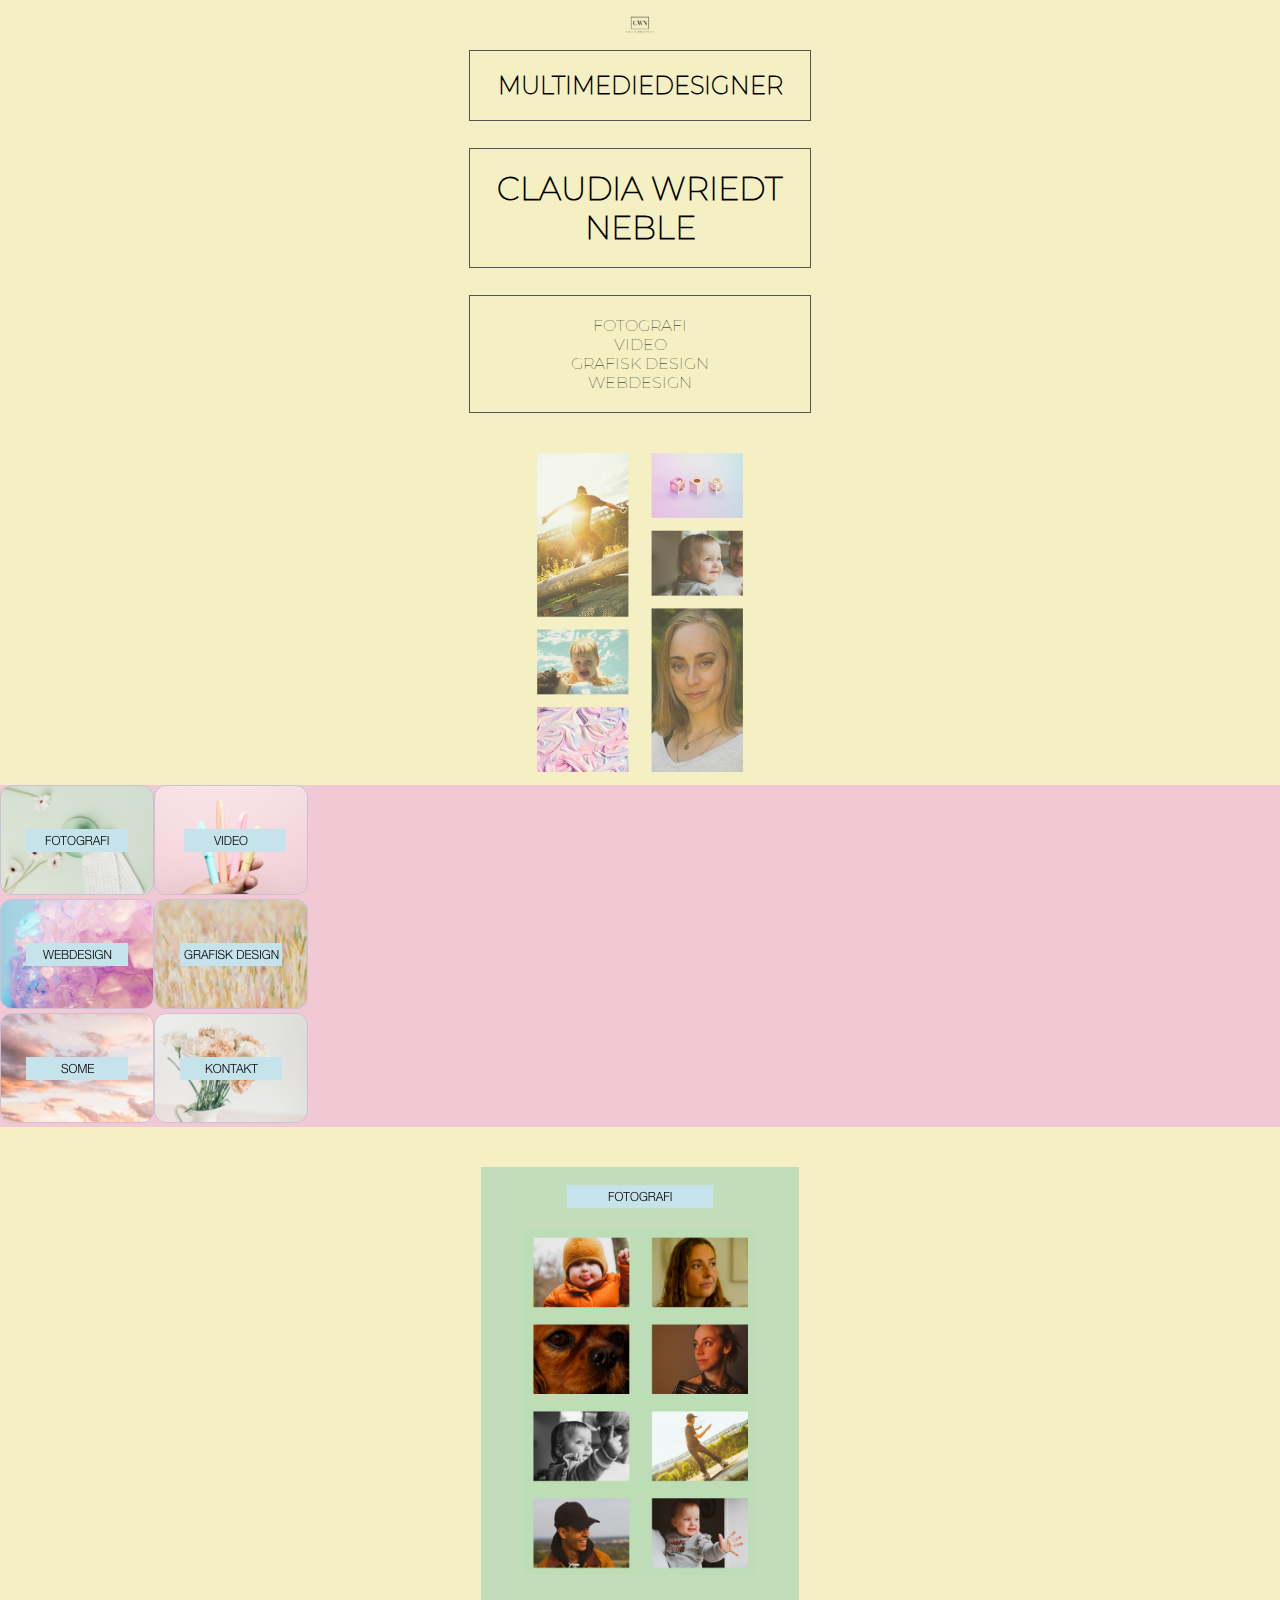
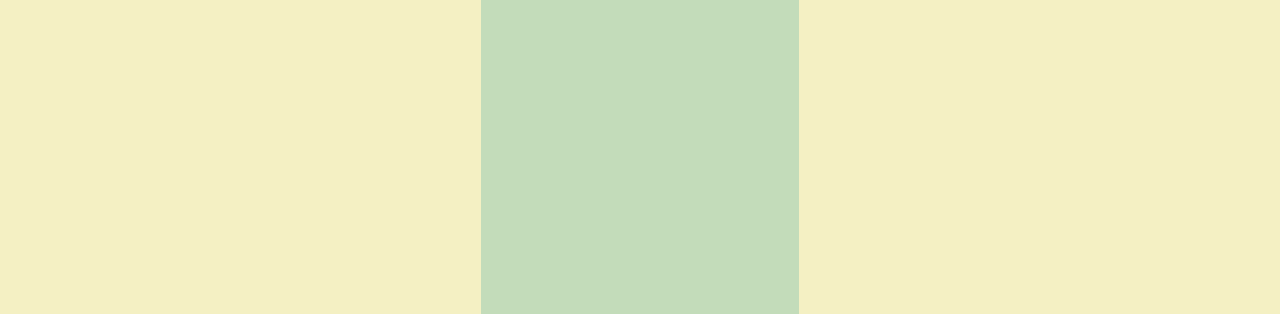
==== index.html @ 8e53f8ad "1. dag: Kode" ====
<!DOCTYPE html>
<html lang="dk">
<head>
    <meta charset="UTF-8">
    <meta http-equiv="X-UA-Compatible" content="IE=edge">
    <meta name="viewport" content="width=device-width, initial-scale=1.0">
    <title>CLAUDIA WRIEDT NEBLE</title>
    <link rel="stylesheet" href="style.css">
</head>
<body>
<nav class="navbar">
    <img class="logo" src="img/Logo.jpg" alt="logo">
</nav>

<section class="introbox">
    <h2>Multimediedesigner</h1>
</section>

<section class="introbox">
    <h1>Claudia Wriedt Neble</h1>
</section>

<section class="introbox">
    <p>Fotografi <br> 
    Video <br>
    Grafisk design <br> 
    Webdesign <br>
    </p>
</section>

<img src="img/frontpagepic.jpg" alt="frontcover" id="frontcover">

<section class="kategoribox">

    <div id="fotografi">
        <img src="img/Group 34.png" alt="fotografi">
    </div>

    <div id="video"> 
        <img src="img/Group 33.png" alt="video">
    </div>

    <div id="webdesign">
        <img src="img/Group 35.png" alt="webdesign">
    </div>

    <div id="grafiskdesign">
        <img src="img/Group 36.png" alt="grafiskdesign">
    </div>

    <div id="some">
        <img src="img/Group 38.png" alt="some">
    </div>

    <div id="kontakt">
        <img src="img/Group 37.png" alt="kontakt">
    </div>

</section>


<section class="fotografisection">
    <img class="fotografioverskrift" src="img/Group 40.png" alt="fotografioverskrift"> 
    <img class="fotograficollage" src="img/fotograficollage.png" alt="fotograficollage">
</section>

</body>
</html>
---- style.css ----
*{ 
    margin: 0;
    padding: 0;
}

@font-face {
    font-family: texttype;
    src: url(./font/Montserrat/Montserrat-Thin.ttf)
}

body {
    background-color: #F4F0C3;
}

/* Herunder styles logo i navbar */
.logo {
    width: 150px;
    display: block;
    margin: auto;
    }

/* Herunder styles alle overskrifter med borders på landing page */
.introbox
 {
    background-color: #F4F0C3;
    padding: 20px;
    border: solid;
    border-width: 1px;
    border-color: #545454;
    margin: auto;
    max-width: 300px;
    margin-bottom: 27px;
    
}

/* Herunder styles alle section på landing page */
h2, h1, .introbox p {
    text-align: center;
    font-family: texttype;
    text-transform: uppercase;
}

/* Herunder laves frontcover til en box og styles */
#frontcover {
    width: 230px;
    height: 345px;
    margin: auto;
    display: block;
}

/* Styling af lyserød section med kategorier */
.kategoribox {
    background-color: #F0C9D4;
}

#fotografi, .video {
    display: flex;
    float: left;
}

#webdesign, .grafiskdesign {
    display: flex;
    float: left;
}

#some, .kontakt {
    display: flex;
    float: left;
}

.fotografisection {
    background-color: #C3DCBA;
    width: 318px;
    height: 729px;
    display: block;
    margin: auto;
    margin-top: 40px;
    padding-top: 17.9px;
}

.fotografioverskrift {
    display: block;
    margin: auto;
    margin-bottom: 21px;
}
.fotograficollage {
    width: 230px;
    height: 345px;
    margin: auto;
    display: block;
}











@media (min-width: 600px) {

    /* Herunder styles logo i navbar */
    .logo {
    width: 50px;
    display: block;
    margin: auto;
    }

    .multimediedesigner {
    max-width: 680px;
    }



}
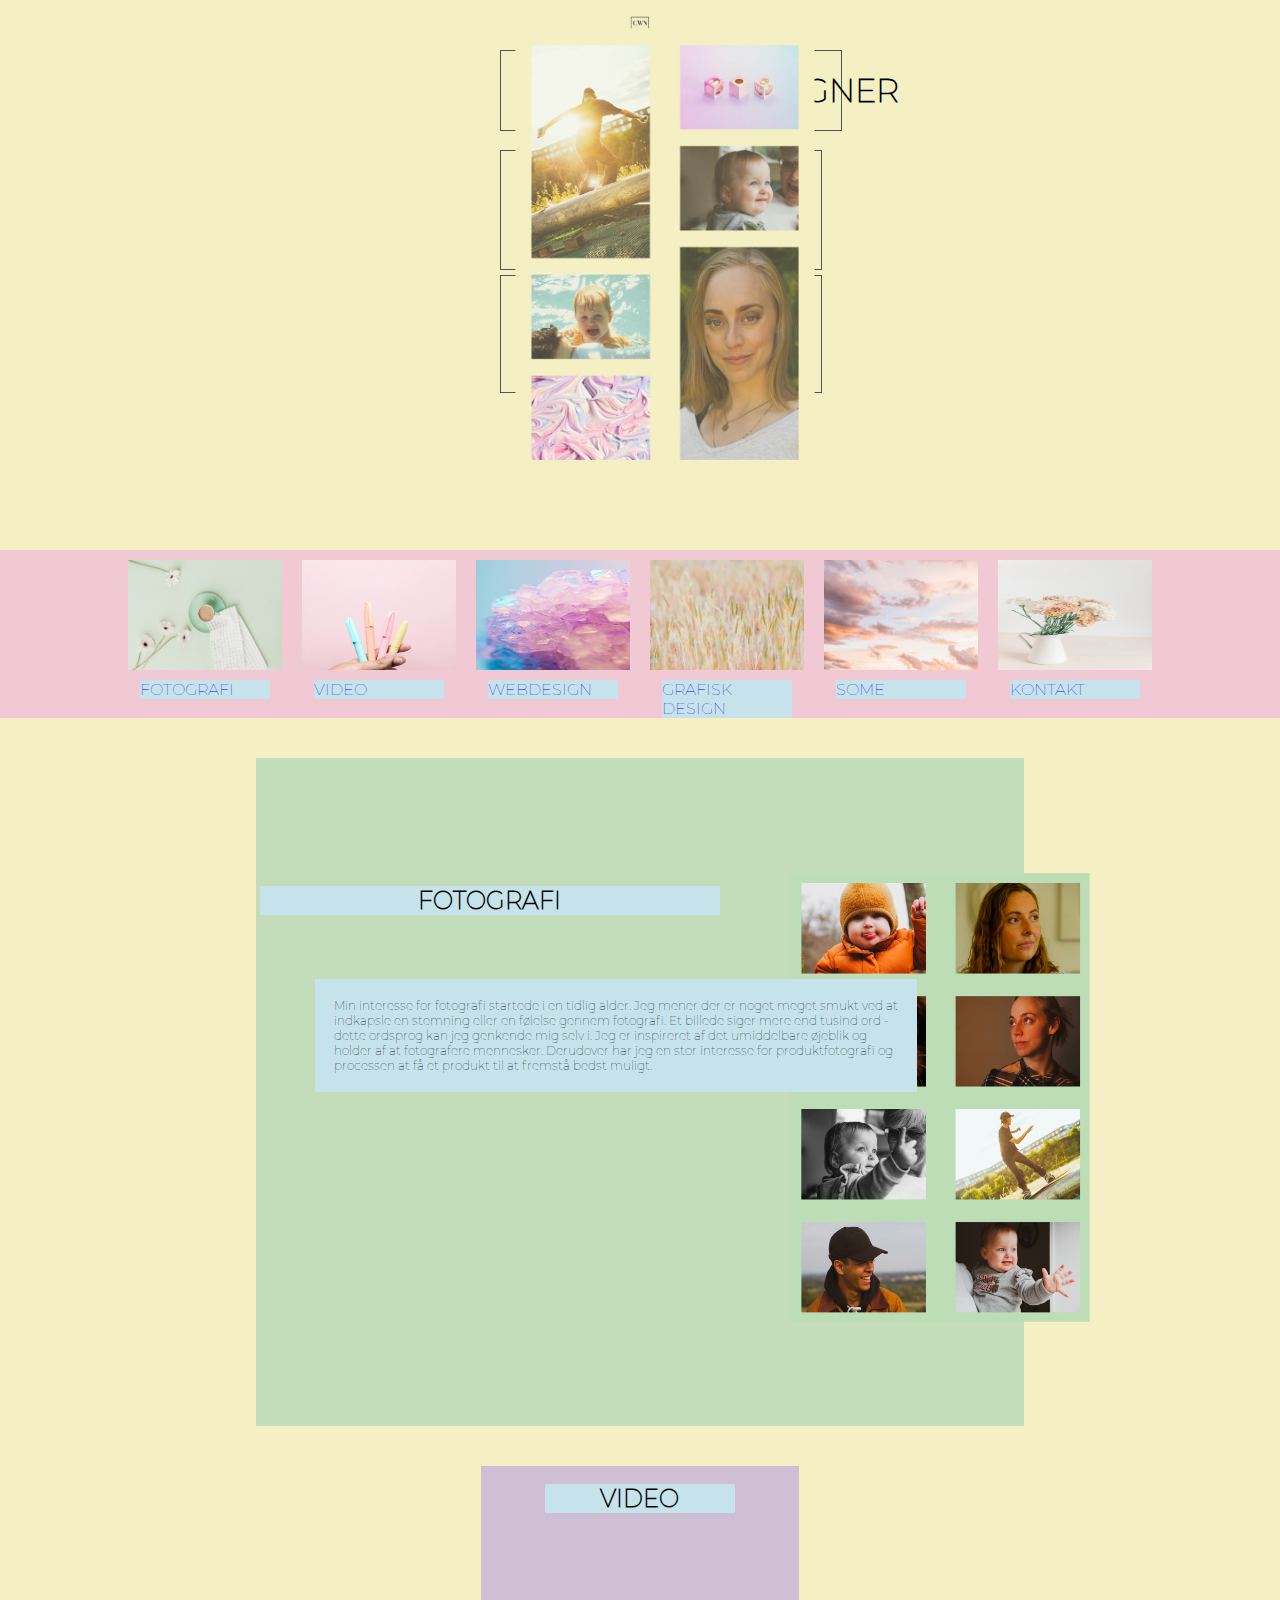
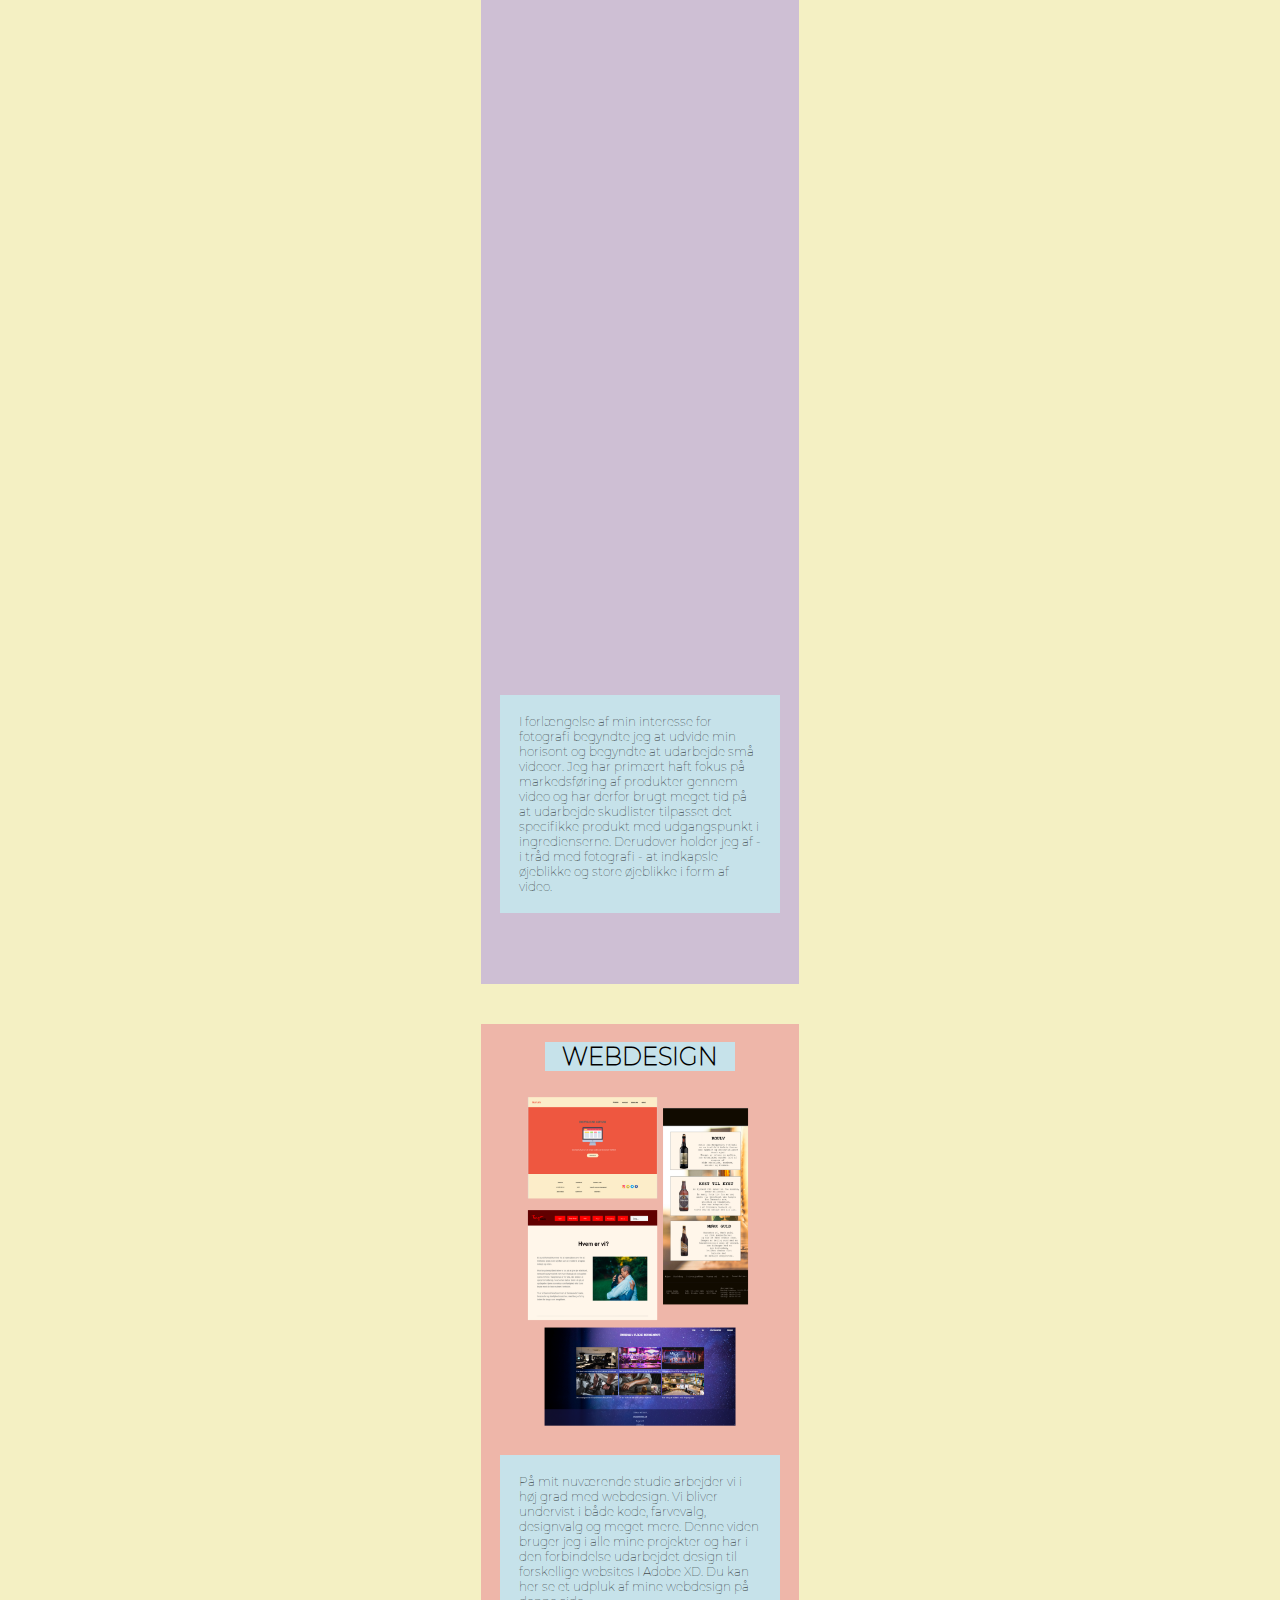
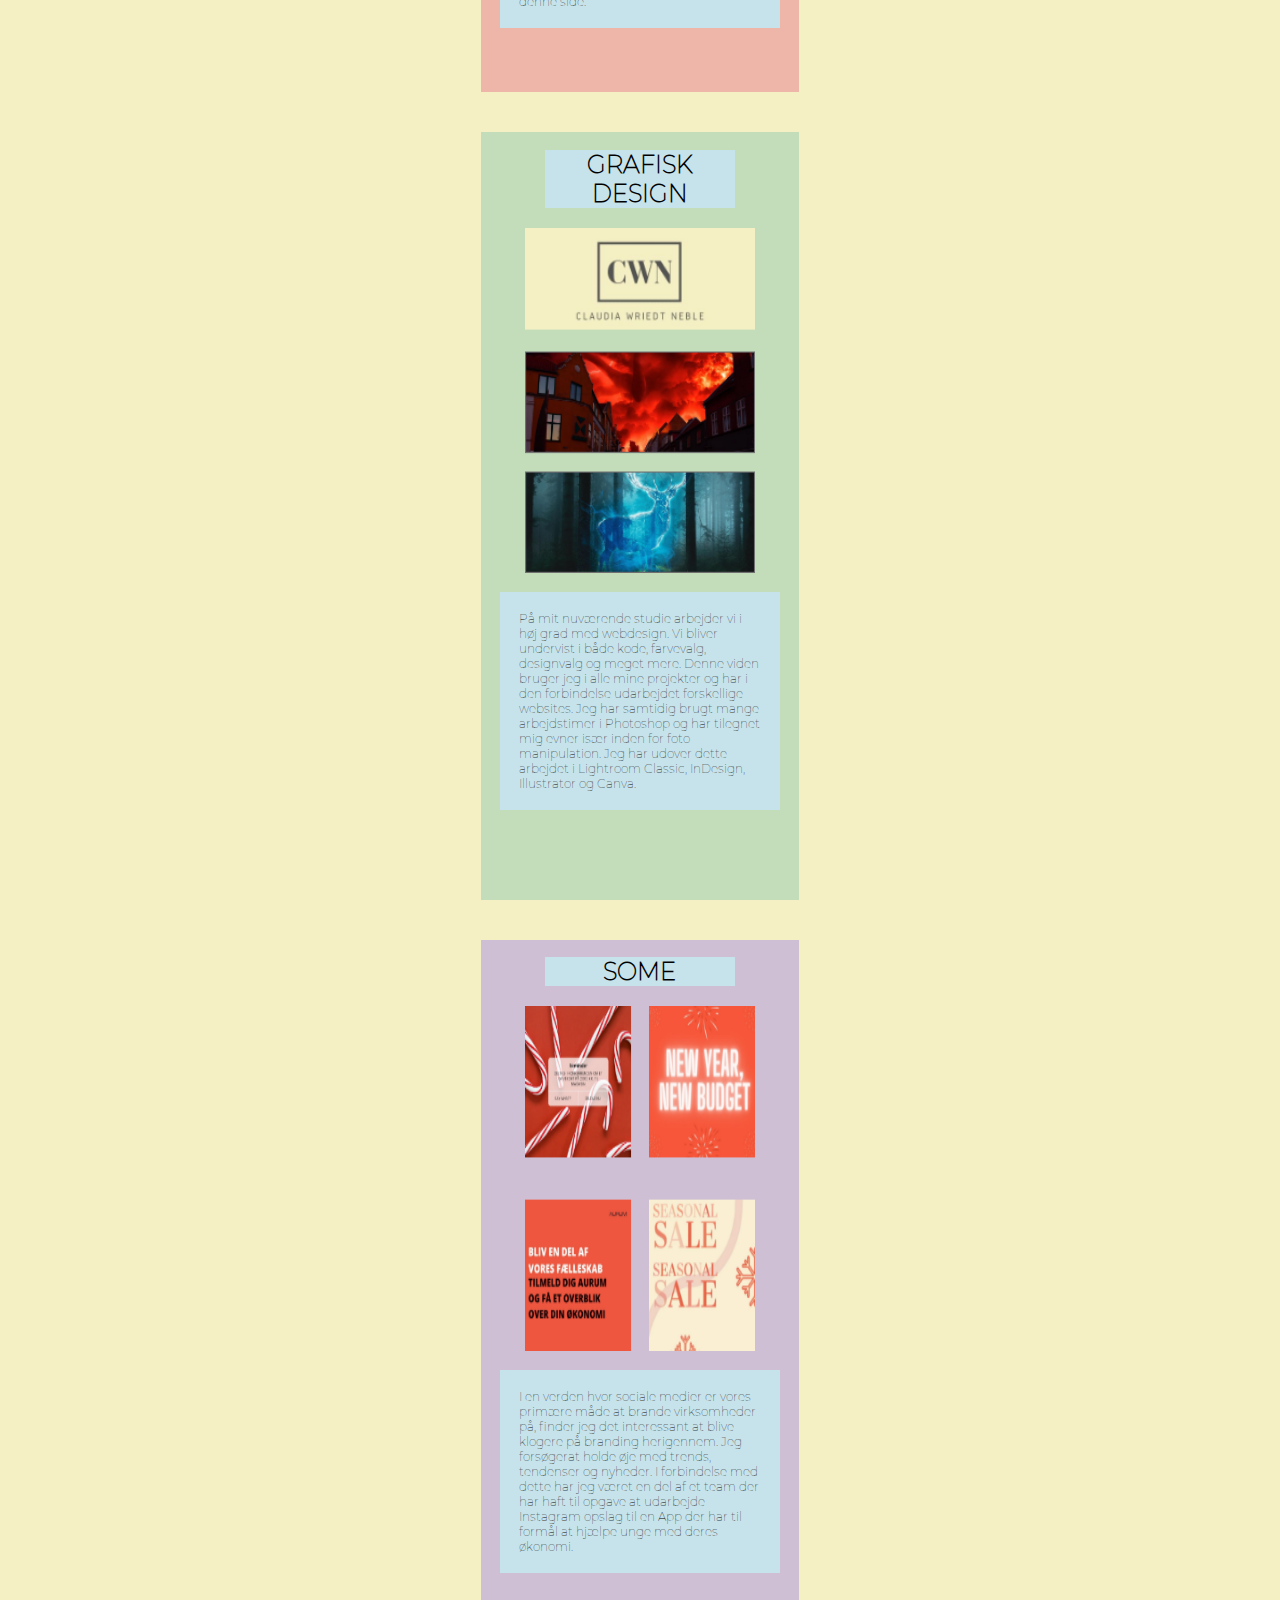
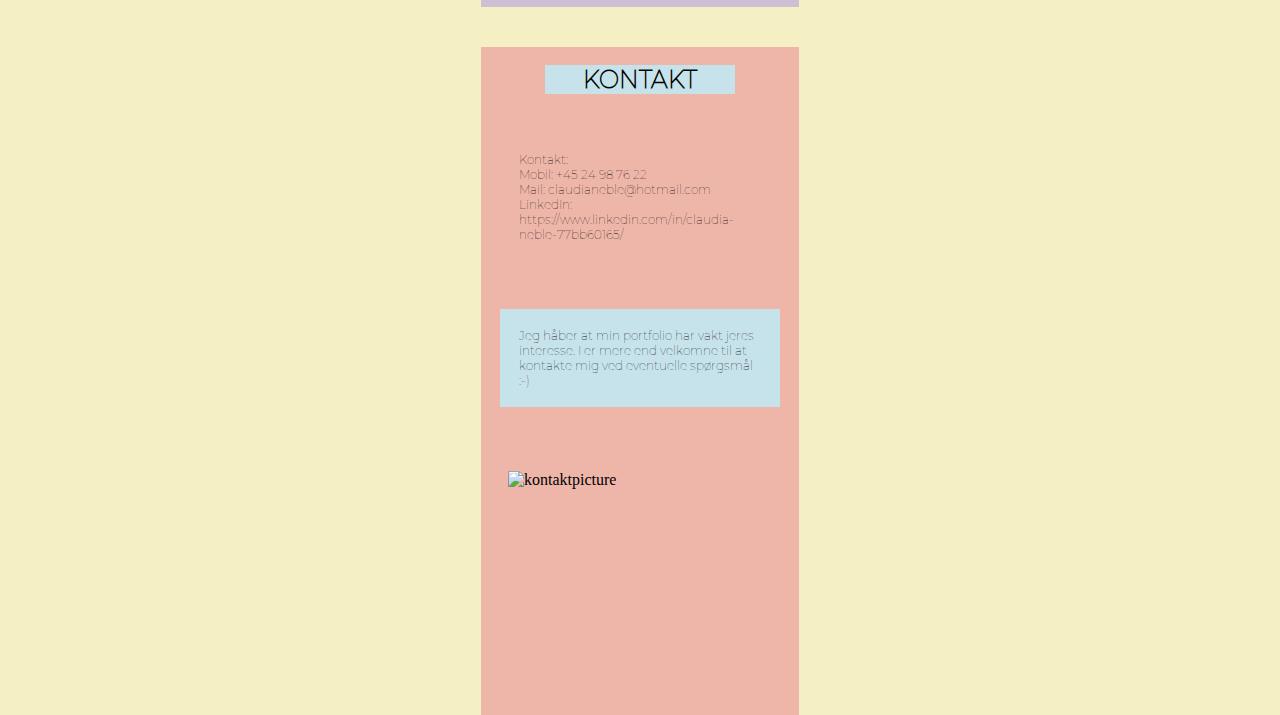
==== commit 6cbf3f82: "2. dags kode" ====
--- a/index.html
+++ b/index.html
@@ -1,5 +1,6 @@
 <!DOCTYPE html>
 <html lang="dk">
+
 <head>
     <meta charset="UTF-8">
     <meta http-equiv="X-UA-Compatible" content="IE=edge">
@@ -7,62 +8,243 @@
     <title>CLAUDIA WRIEDT NEBLE</title>
     <link rel="stylesheet" href="style.css">
 </head>
+
 <body>
-<nav class="navbar">
-    <img class="logo" src="img/Logo.jpg" alt="logo">
-</nav>
-
-<section class="introbox">
-    <h2>Multimediedesigner</h1>
-</section>
-
-<section class="introbox">
-    <h1>Claudia Wriedt Neble</h1>
-</section>
-
-<section class="introbox">
-    <p>Fotografi <br> 
-    Video <br>
-    Grafisk design <br> 
-    Webdesign <br>
-    </p>
-</section>
-
-<img src="img/frontpagepic.jpg" alt="frontcover" id="frontcover">
-
-<section class="kategoribox">
-
-    <div id="fotografi">
-        <img src="img/Group 34.png" alt="fotografi">
-    </div>
-
-    <div id="video"> 
-        <img src="img/Group 33.png" alt="video">
-    </div>
-
-    <div id="webdesign">
-        <img src="img/Group 35.png" alt="webdesign">
-    </div>
-
-    <div id="grafiskdesign">
-        <img src="img/Group 36.png" alt="grafiskdesign">
-    </div>
-
-    <div id="some">
-        <img src="img/Group 38.png" alt="some">
-    </div>
-
-    <div id="kontakt">
-        <img src="img/Group 37.png" alt="kontakt">
-    </div>
-
-</section>
-
-
-<section class="fotografisection">
-    <img class="fotografioverskrift" src="img/Group 40.png" alt="fotografioverskrift"> 
-    <img class="fotograficollage" src="img/fotograficollage.png" alt="fotograficollage">
-</section>
+    <!--Styling af navbar (logo)-->
+    <nav class="navbar">
+        <img class="logo" src="img/Logo.jpg" alt="logo">
+    </nav>
+
+    <!--Første box - mulitimediedesigner-->
+    <section class="introbox box1">
+        <h1>Multimediedesigner</h1>
+    </section>
+
+    <!--Anden box - Navn-->
+    <section class="introbox box2">
+        <h1>Claudia Wriedt Neble</h1>
+    </section>
+
+    <!--Tredje box - kategorier-->
+    <section class="introbox box3">
+        <p>Fotografi <br>
+            Video <br>
+            Grafisk design <br>
+            Webdesign <br>
+        </p>
+    </section>
+
+    <!--Fotocollage på forsiden-->
+    <img class="first-collage" src="img/frontpagepic.jpg" alt="frontcover" id="frontcover">
+
+    <!--Lyserød section med kategoribokse-->
+    <section class="kategoribox">
+
+        <div id="content">
+            <img src="img/fotografi.jpg" alt="fotografi">
+            <a href="#to-foto" class="content-btn">FOTOGRAFI</a>
+        </div>
+
+        <div id="content">
+            <img src="img/video.jpg" alt="video">
+            <a href="#to-video" class="content-btn">VIDEO</a>
+        </div>
+
+        <div id="content">
+            <img src="img/webdesign.jpg" alt="webdesign">
+            <a href="#to-webdesign" class="content-btn">WEBDESIGN</a>
+        </div>
+
+        <div id="content">
+            <img src="img/grafiskdesign.jpg" alt="grafiskdesign">
+            <a href="#to-grafiskdesign" class="content-btn">GRAFISK DESIGN</a>
+        </div>
+
+        <div id="content">
+            <img src="img/some.jpg" alt="some">
+            <a href="#to-some" class="content-btn">SOME</a>
+        </div>
+
+        <div id="content">
+            <img src="img/kontakt.jpg" alt="kontakt">
+            <a href="#to-kontakt" class="content-btn">KONTAKT</a>
+        </div>
+
+    </section>
+
+    <!--Grøn section med fotografi-->
+    <section id="to-foto" class="fotografisection">
+        <div class="general-heading-container green-heading">
+            <h2 class="general-heading">
+                FOTOGRAFI
+            </h2>
+        </div>
+        <img class="fotograficollage" src="img/fotograficollage.png" alt="fotograficollage">
+
+        <div class="fotografisection-text">
+            <p class="fotoparagraph">Min interesse for fotografi startede i en tidlig
+                alder. Jeg mener der er noget meget smukt
+                ved at indkapsle en stemning eller en følelse
+                gennem fotografi. Et billede siger mere end
+                tusind ord - dette ordsprog kan jeg genkende
+                mig selv i.
+
+                Jeg er inspireret af det umiddelbare øjeblik
+                og holder af at fotografere mennesker.
+
+                Derudover har jeg en stor interesse for
+                produktfotografi og processen at få et
+                produkt til at fremstå bedst muligt.
+            </p>
+        </div>
+    </section>
+
+    <!--Lilla section med video-->
+    <section id="to-video" class="videosection">
+        <div class="general-heading-container">
+            <h2 class="general-heading">
+                VIDEO
+            </h2>
+        </div>
+        <div>
+            <!--Embed af youtube videoer: https://www.youtube.com/watch?v=9YffrCViTVk-->
+            <iframe class="vinhuset" width="560" height="315" src="https://www.youtube.com/embed/cunAEdBx_Ks"
+                title="YouTube video player" frameborder="0"
+                allow="accelerometer; autoplay; clipboard-write; encrypted-media; gyroscope; picture-in-picture"
+                allowfullscreen></iframe>
+            <iframe class="howtoschool" width="560" height="315" src="https://www.youtube.com/embed/4p9ottowT7A"
+                title="YouTube video player" frameborder="0"
+                allow="accelerometer; autoplay; clipboard-write; encrypted-media; gyroscope; picture-in-picture"
+                allowfullscreen></iframe>
+            <iframe class="havafiestaorange" width="560" height="315" src="https://www.youtube.com/embed/e3C7PQCyjhk"
+                title="YouTube video player" frameborder="0"
+                allow="accelerometer; autoplay; clipboard-write; encrypted-media; gyroscope; picture-in-picture"
+                allowfullscreen></iframe>
+            <iframe class="baileys" width="560" height="315" src="https://www.youtube.com/embed/32x6FPpch_U"
+                title="YouTube video player" frameborder="0"
+                allow="accelerometer; autoplay; clipboard-write; encrypted-media; gyroscope; picture-in-picture"
+                allowfullscreen></iframe>
+        </div>
+
+        <div>
+            <p class="videoparagraph">
+                I forlængelse af min interesse for fotografi
+                begyndte jeg at udvide min horisont og
+                begyndte at udarbejde små videoer.
+
+                Jeg har primært haft fokus på markedsføring
+                af produkter gennem video og har derfor
+                brugt meget tid på at udarbejde skudlister
+                tilpasset det specifikke produkt med
+                udgangspunkt i ingredienserne.
+
+                Derudover holder jeg af - i tråd med fotografi
+                - at indkapsle øjeblikke og store øjeblikke i
+                form af video.
+            </p>
+        </div>
+    </section>
+
+    <!--Lyserød section med webdesign-->
+    <section id="to-webdesign" class="webdesignsection">
+        <div class="general-heading-container">
+            <h2 class="general-heading">
+                WEBDESIGN
+            </h2>
+        </div>
+        <img class="webdesignpic" src="img/webdesignportfolio.png" alt="webdesign">
+
+        <div>
+            <p class="webdesignparagraph">
+                På mit nuværende studie arbejder vi i
+                høj grad med webdesign. Vi bliver
+                undervist i både kode, farvevalg,
+                designvalg og meget mere. Denne viden
+                bruger jeg i alle mine projekter og har i den
+                forbindelse udarbejdet design til forskellige
+                websites I Adobe XD.
+                Du kan her se et udpluk af mine webdesign
+                på denne side.
+            </p>
+        </div>
+    </section>
+
+    <!--Grøn sektion med grafisk design-->
+    <section id="to-grafiskdesign" class="grafiskdesignsection">
+        <div class="general-heading-container">
+            <h2 class="general-heading">
+                GRAFISK DESIGN
+            </h2>
+        </div>        
+        <img class="grafiskdesigncollage" src="img/grafiskdesigncollage.png" alt="grafiskdesigncollage">
+
+        <div>
+            <p class="grafiskdesignparagraph">På mit nuværende studie arbejder vi i
+                høj grad med webdesign. Vi bliver
+                undervist i både kode, farvevalg,
+                designvalg og meget mere. Denne viden
+                bruger jeg i alle mine projekter og har i den
+                forbindelse udarbejdet forskellige websites.
+
+                Jeg har samtidig brugt mange arbejdstimer i
+                Photoshop og har tilegnet mig evner især inden
+                for foto manipulation. Jeg har udover dette
+                arbejdet i Lightroom Classic, InDesign, Illustrator
+                og Canva.
+            </p>
+        </div>
+    </section>
+
+    <!--Lilla sektion med SOME-->
+    <section id="to-some" class="somesection">
+        <div class="general-heading-container">
+            <h2 class="general-heading">
+                SOME
+            </h2>
+        </div>
+        <img class="someindhold" src="img/SOMEpic.png" alt="someindhold">
+        <div>
+            <p class="someparagraph">I en verden hvor sociale medier er vores
+                primære måde at brande virksomheder på,
+                finder jeg det interessant at blive klogere
+                på branding herigennem. Jeg forsøgerat holde øje med
+                trends, tendenser og nyheder.
+
+                I forbindelse med dette har jeg været en del af
+                et team der har haft til opgave at udarbejde
+                Instagram opslag til en App der har til formål
+                at hjælpe unge med deres økonomi.
+            </p>
+        </div>
+    </section>
+
+    <section id="to-kontakt" class="kontaktsection">
+        <div class="general-heading-container">
+            <h2 class="general-heading">
+                KONTAKT
+            </h2>
+        </div>
+        <div>
+            <p class="kontaktparagraph">
+                Kontakt: <br>
+                Mobil: +45 24 98 76 22 <br>
+                Mail: claudianeble@hotmail.com <br>
+                LinkedIn: https://www.linkedin.com/in/claudia-neble-77bb60165/
+            </p>
+        </div>
+
+        <div>
+            <p class="kontakttextparagraph">
+                Jeg håber at min portfolio har vakt jeres
+                interesse.
+
+                I er mere end velkomne til at kontakte
+                mig ved eventuelle spørgsmål :-)
+            </p>
+        </div>
+        <img class="kontaktpicture" src="img/KONTAKTPICTURE.jpg" alt="kontaktpicture">
+    </section>
 
 </body>
+
 </html>--- a/style.css
+++ b/style.css
@@ -1,6 +1,7 @@
 *{ 
     margin: 0;
     padding: 0;
+    text-decoration: none;
 }
 
 @font-face {
@@ -33,7 +34,20 @@
     
 }
 
-/* Herunder styles alle section på landing page */
+/*Overskrift ligger i container, så overskrift tilpasser sig*/
+.general-heading-container {
+    display: flex;
+    justify-content: center;
+}
+
+/*Styling af alle katogori overskrifter m. blå baggrund*/
+.general-heading {
+    background-color: #C6E2EA;
+    width: 60%;
+    margin-bottom: 20px;
+}
+
+/* Herunder styles alle sections på landing page */
 h2, h1, .introbox p {
     text-align: center;
     font-family: texttype;
@@ -51,53 +65,159 @@
 /* Styling af lyserød section med kategorier */
 .kategoribox {
     background-color: #F0C9D4;
-}
-
-#fotografi, .video {
+    width: 100%;
     display: flex;
-    float: left;
-}
-
-#webdesign, .grafiskdesign {
+    flex-wrap: wrap;
+    justify-content: center;
+}
+
+/*Flex wrap på kategorier - sidder ved siden af hinanden*/
+.kategoribox #fotografi {
+    width: 100%;
+    margin: 10px;
+    height: 100%;
     display: flex;
-    float: left;
-}
-
-#some, .kontakt {
+    flex-direction: column;
+    justify-content: center;
+    text-align: center;
+}
+
+/*Link/knap ligger under billeder*/
+#content {
     display: flex;
-    float: left;
-}
-
-.fotografisection {
+    flex-direction: column;
+}
+
+/*Knapper i kategoribox*/
+.content-btn {
+    margin: 0 auto;
+    background-color: #C6E2EA;
+    width: 130px;
+    font-family: texttype;
+}
+
+/*Styling af alle kategori billeder */
+.kategoribox div img {
+    width: 154px;
+    margin: 10px;
+    height: 110px;
+    position: relative;
+}
+
+/* Styling af alle farver og placering på sections */
+.fotografisection, .webdesignsection, .grafiskdesignsection, .somesection,
+ .kontaktsection {
     background-color: #C3DCBA;
     width: 318px;
-    height: 729px;
+    height: 650px;
     display: block;
     margin: auto;
     margin-top: 40px;
     padding-top: 17.9px;
 }
 
-.fotografioverskrift {
-    display: block;
+/*Justering af højde på grafisk design box*/
+.grafiskdesignsection {
+    height: 750px;
+}
+
+/*Seperat styling af videosection, da den skal være længere end de andre */
+.videosection {
+    background-color: #C3DCBA;
+    width: 318px;
+    height: 1100px;
+    display: block;
+    margin: auto;
+    margin-top: 40px;
+    padding-top: 17.9px; 
+}
+
+/*Styling af alle videoer i video section */
+.vinhuset, .howtoschool, .havafiestaorange, .baileys {
+    position: center;
+    width: 80%;
+    height: 30%;
+    margin-bottom: 10%;
+    margin-left: 10%;
+    margin-right: 10%
+}
+
+/*Styling af alle overskrifter (fotos) */
+.fotografioverskrift, .videooverskrift, .webdesignoverskrift, .grafiskdesignoverskrift,
+.someoverskrift
+{
+    display: block; /*Rykker overskriften ind i midten */
     margin: auto;
     margin-bottom: 21px;
 }
-.fotograficollage {
+
+/*Styling af frontbilleder i alle sections */
+.fotograficollage, .videopic, .webdesignpic, .grafiskdesigncollage, .someindhold {
     width: 230px;
     height: 345px;
     margin: auto;
     display: block;
 }
 
-
-
-
-
-
-
-
-
+/*Styling af alle paragraphs - alle får samme font, str. osv */
+.fotoparagraph, .videoparagraph, .webdesignparagraph, .grafiskdesignparagraph,
+.someparagraph, .kontakttextparagraph { 
+    background-color: #C6E2EA;
+    font-family: texttype;
+    font-size: 12px;
+    margin: 19px;
+    padding: 19px;
+}
+
+/*Videosection stylet med egen farve */
+.videosection {
+    background-color: #CEBFD4;
+    }
+
+/* Webdesignkategori stylet med egen farve */
+.webdesignsection {
+    background-color: #EEB6A9;
+}
+
+/*Styling af billeder i grafisk design section */
+.logopic, .strangerthings, .patronus {
+    width: 213px;
+    height: auto;
+}
+
+/*Some section stylet i egen farve*/
+.somesection {
+    background-color: #CEBFD4;
+}
+
+/*Styling af kontaktinfo-box*/
+.kontaktparagraph {
+    background-color: #EEB6A9;
+    font-family: texttype;
+    font-size: 12px;
+    margin: 19px;
+    padding: 19px;
+    margin-bottom: 15%
+}
+
+/*Kontaktsection stylet i egen farve*/
+.kontaktsection {
+    background-color: #EEB6A9;
+}
+
+/*Centering af billede: https://www.google.com/search?q=w3+schools+cener+picture&oq=w3+schools+cener+picture&aqs=chrome..69i57j0i22i30.7298j0j7&sourceid=chrome&ie=UTF-8 */
+.kontaktpicture {
+    width: 264px;
+    height: 177px;
+    display: block;
+    margin-left: auto;
+    margin-right: auto;
+}
+
+/*Positionering af kontaktboxe*/
+.kontakttextparagraph {
+    margin-bottom: 20%
+}
 
 
 @media (min-width: 600px) {
@@ -113,6 +233,68 @@
     max-width: 680px;
     }
 
+    /*Første box på forsiden*/
+    .box1 {
+        position: absolute;
+        top: 50px;
+        left: 500px;
+    }
+
+    /*Anden box på forsiden*/
+    .box2 {
+        position: absolute;
+        top: 150px;
+        left: 500px;
+        width: 280px;
+    }
+
+    /*Tredje box på forsiden*/
+    .box3 {
+        position: absolute;
+        top: 275px;
+        left: 500px;
+        width: 280px;
+    }
+
+    /*Positionering af collage på forside*/
+    .first-collage {
+        position: absolute;
+        top: 80px;
+        right: 500px;
+        transform: scale(1.3);
+    }
+
+    /*Placering af kategoribox*/
+    .kategoribox {
+        margin-top: 500px;
+    }
+
+    /*Størrelse på fotografisection*/
+    .fotografisection {
+        width: 60%;
+    }
+
+    /*Positionering af billede på fotografi side*/
+    .fotografisection img{
+        position: relative;
+        top: 100px;
+        right: -300px;
+        transform: scale(1.3);
+    }
+    /*Positionering af overskrift i fotografi kategori*/
+    .green-heading {
+        position: relative;
+        top: 110px;
+        left: -150px;
+    }
+
+    /*Positionering af fotografisection text*/
+    .fotografisection-text {
+        width: 640px;
+        position: relative;
+        top: -210px;
+        left: 40px;
+    }
 
 
 }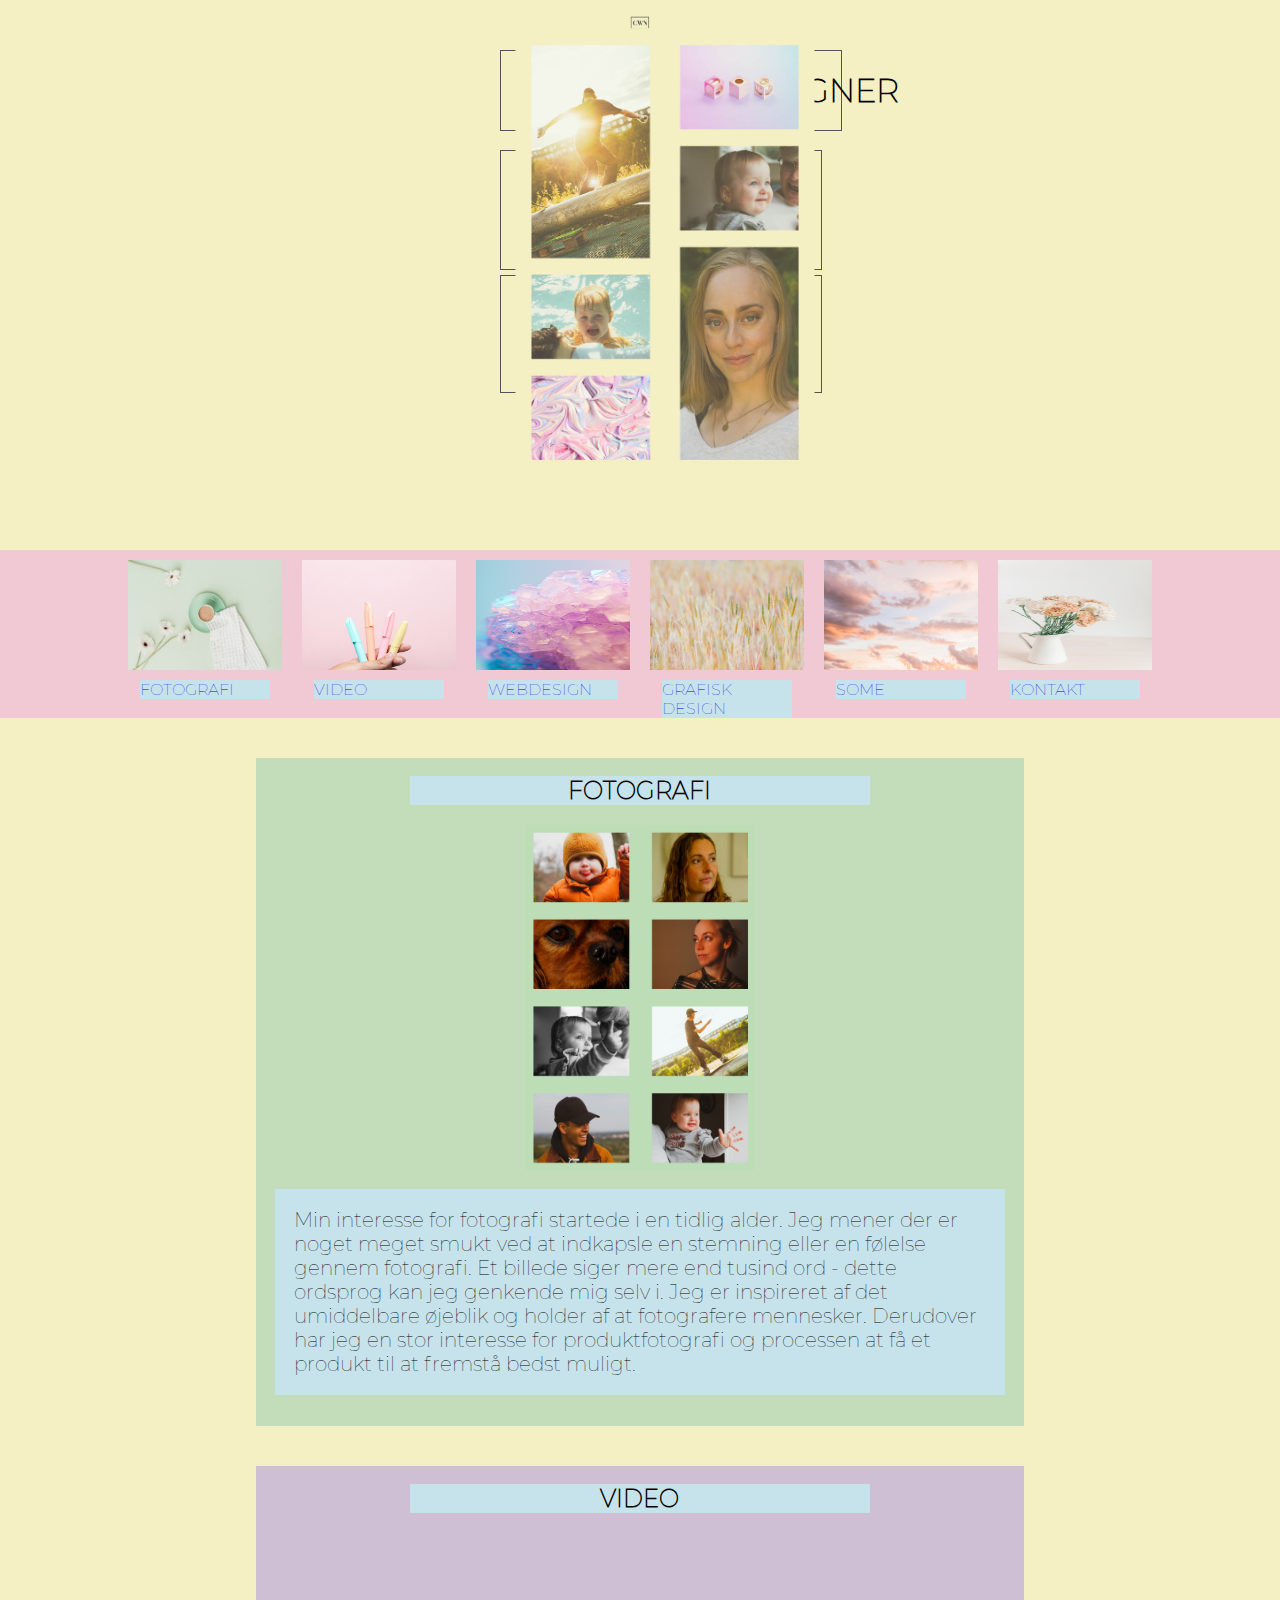
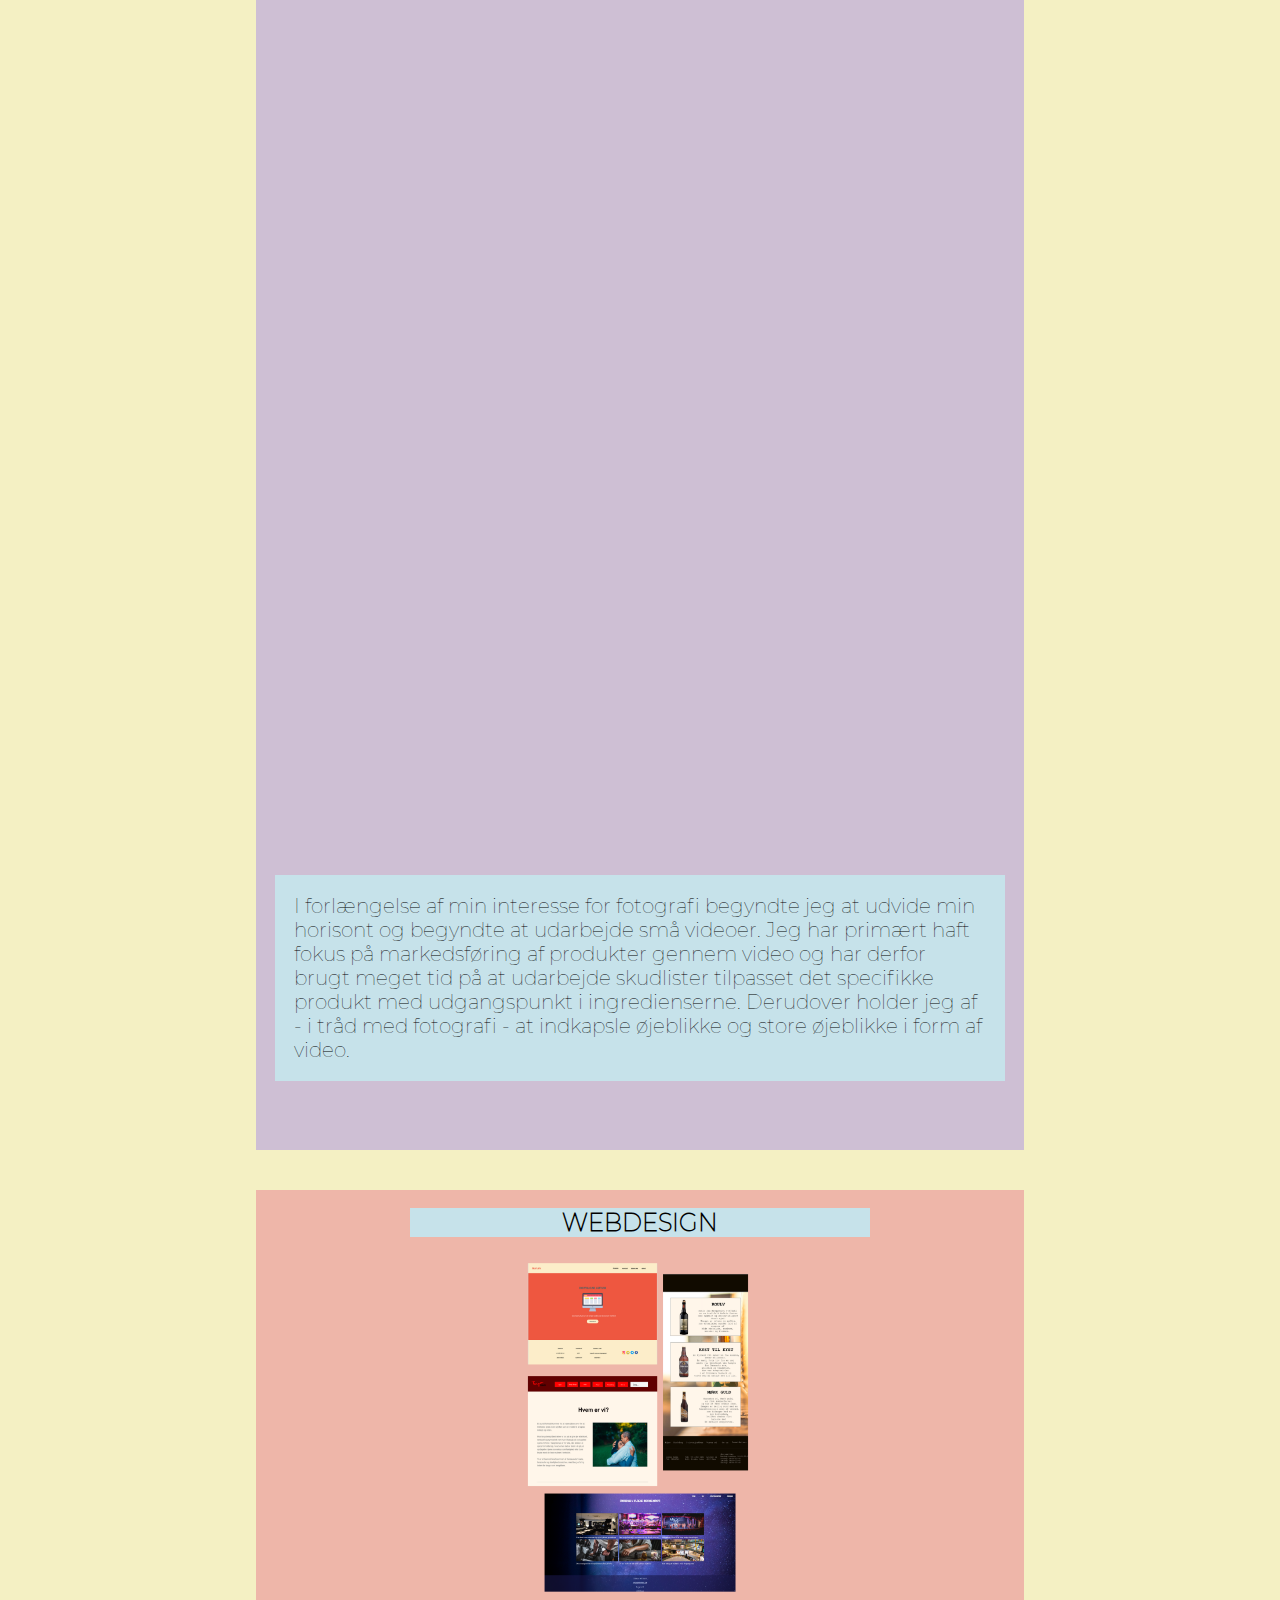
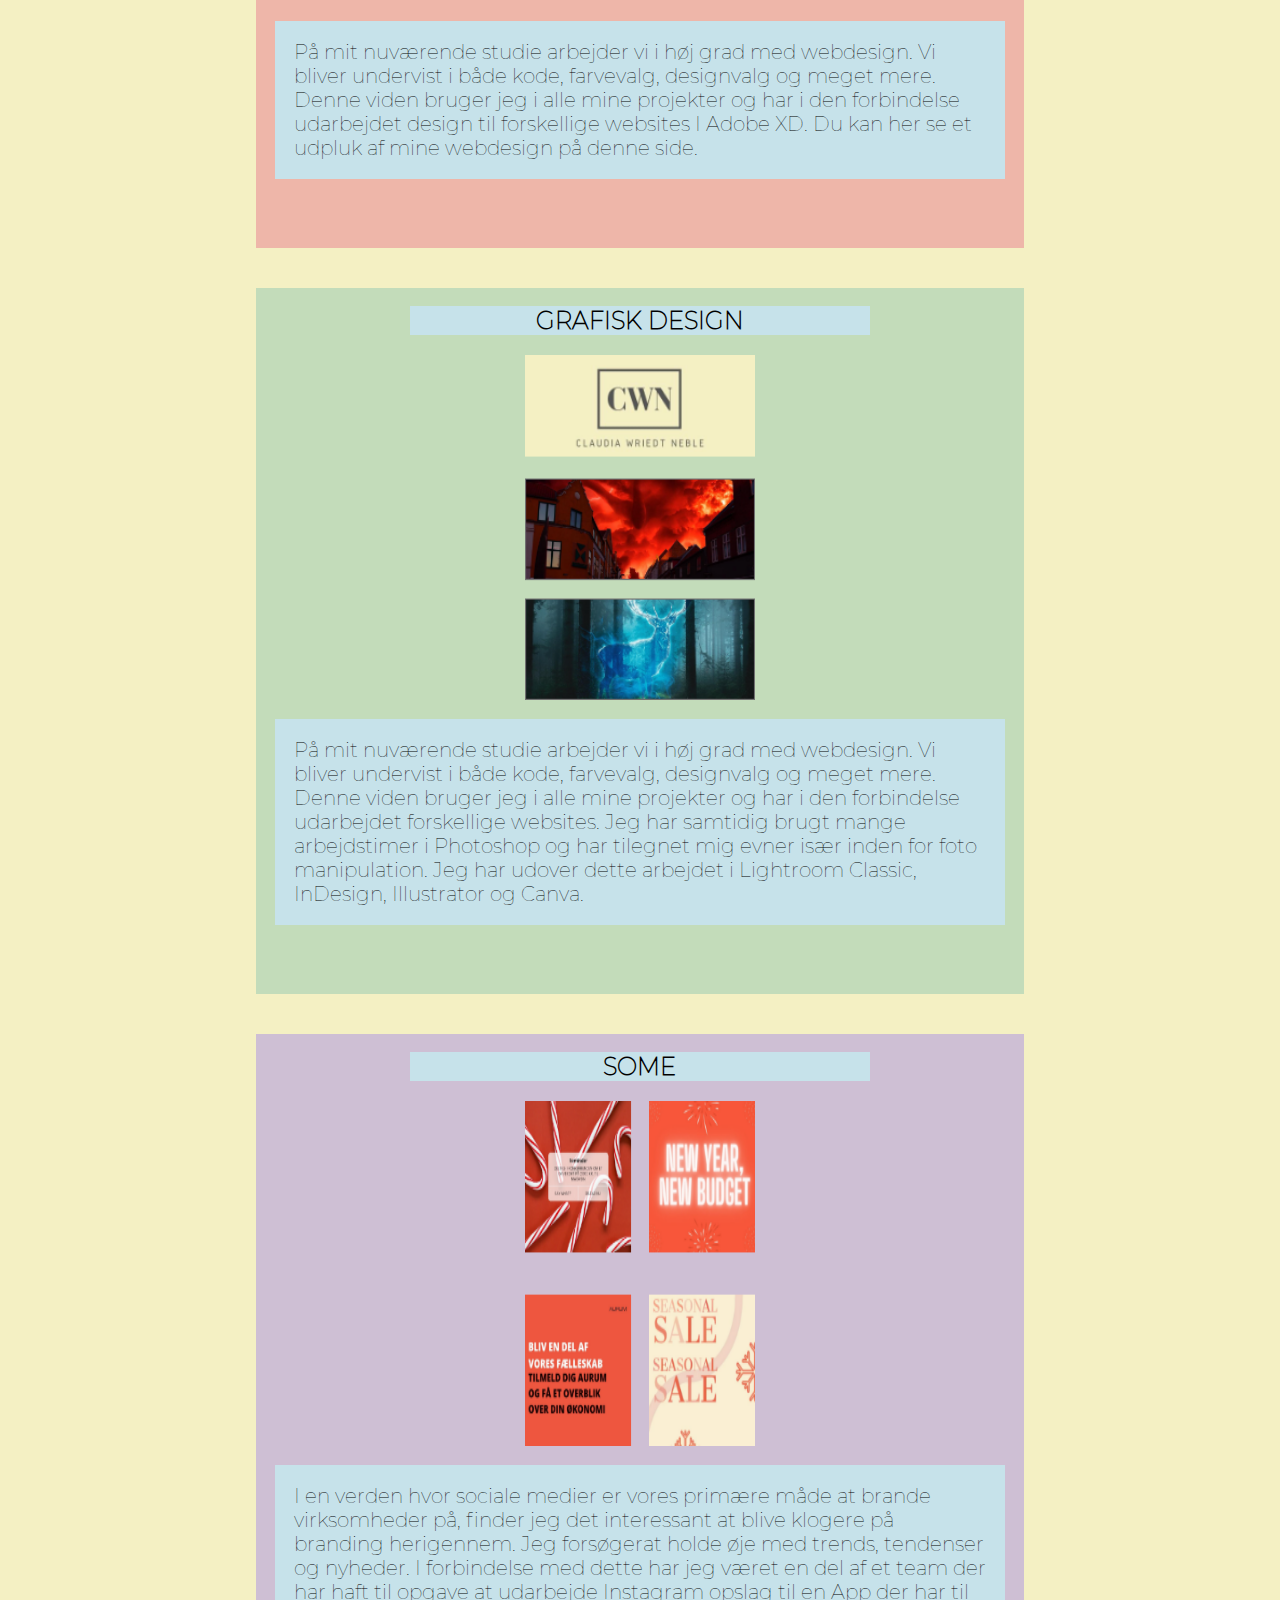
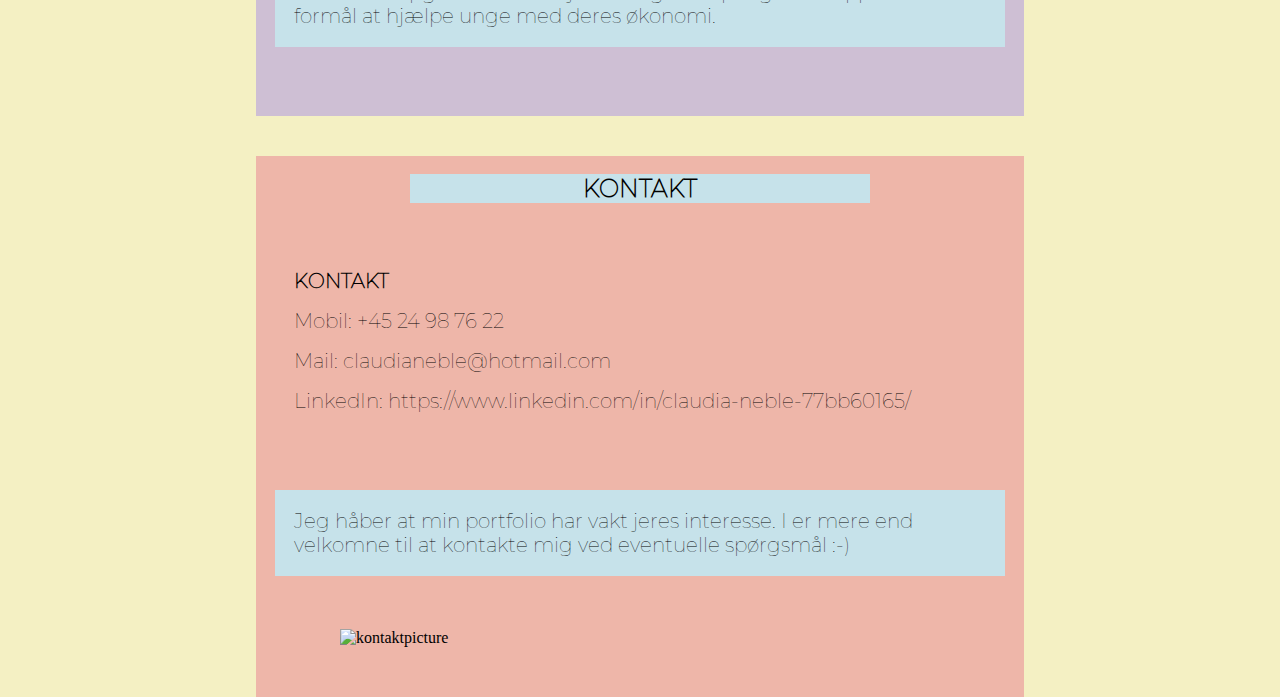
==== commit 067db6c1: "2 dags kode afsluttet" ====
--- a/index.html
+++ b/index.html
@@ -1,5 +1,5 @@
 <!DOCTYPE html>
-<html lang="dk">
+<html lang="da">
 
 <head>
     <meta charset="UTF-8">
@@ -106,7 +106,7 @@
                 VIDEO
             </h2>
         </div>
-        <div>
+        <div class="videoes">
             <!--Embed af youtube videoer: https://www.youtube.com/watch?v=9YffrCViTVk-->
             <iframe class="vinhuset" width="560" height="315" src="https://www.youtube.com/embed/cunAEdBx_Ks"
                 title="YouTube video player" frameborder="0"
@@ -226,7 +226,7 @@
         </div>
         <div>
             <p class="kontaktparagraph">
-                Kontakt: <br>
+                <strong>KONTAKT</strong> <br>
                 Mobil: +45 24 98 76 22 <br>
                 Mail: claudianeble@hotmail.com <br>
                 LinkedIn: https://www.linkedin.com/in/claudia-neble-77bb60165/
--- a/style.css
+++ b/style.css
@@ -2,6 +2,10 @@
     margin: 0;
     padding: 0;
     text-decoration: none;
+}
+
+html{
+    scroll-behavior: smooth;
 }
 
 @font-face {
@@ -142,17 +146,8 @@
     margin-right: 10%
 }
 
-/*Styling af alle overskrifter (fotos) */
-.fotografioverskrift, .videooverskrift, .webdesignoverskrift, .grafiskdesignoverskrift,
-.someoverskrift
-{
-    display: block; /*Rykker overskriften ind i midten */
-    margin: auto;
-    margin-bottom: 21px;
-}
-
 /*Styling af frontbilleder i alle sections */
-.fotograficollage, .videopic, .webdesignpic, .grafiskdesigncollage, .someindhold {
+.fotograficollage, .webdesignpic, .grafiskdesigncollage, .someindhold {
     width: 230px;
     height: 345px;
     margin: auto;
@@ -274,27 +269,81 @@
         width: 60%;
     }
 
-    /*Positionering af billede på fotografi side*/
-    .fotografisection img{
-        position: relative;
-        top: 100px;
-        right: -300px;
-        transform: scale(1.3);
-    }
-    /*Positionering af overskrift i fotografi kategori*/
-    .green-heading {
-        position: relative;
-        top: 110px;
-        left: -150px;
-    }
-
-    /*Positionering af fotografisection text*/
-    .fotografisection-text {
-        width: 640px;
-        position: relative;
-        top: -210px;
-        left: 40px;
-    }
+    /*Forstørrelse af tekst i fotoparagraph*/
+    .fotoparagraph {
+        font-size: 20px;
+    }
+
+    /*Styling af videosection, da den er længere*/
+    .videosection {
+        width: 60%;
+        height: 80%;
+        padding-bottom: 50px;
+    }
+
+    /*Forstørrelse af tekst i videoparagraph*/
+    .videoparagraph {
+        font-size: 20px;
+    }
+
+    /*Forstørrelse af webdesignsection*/
+    .webdesignsection {
+        width: 60%;
+        height: 80%;
+        padding-bottom: 50px;
+    }
+
+    /*Forstørrelse af tekst i webdesignparagraph*/
+    .webdesignparagraph {
+        font-size: 20px;
+    }
+
+    /*Forstørrelse af grafiskdesignsection*/
+    .grafiskdesignsection {
+        width: 60%;
+        height: 80%; 
+        padding-bottom: 50px;
+    }
+
+    /*Forstørrelse af tekst i grafiskdesignparagraph*/
+    .grafiskdesignparagraph {
+        font-size: 20px;
+    }
+
+    /*Forstørrelse af somesection*/
+    .somesection {
+        width: 60%;
+        height: 80%; 
+        padding-bottom: 50px;
+    }
+
+    /*Forstørrelse af tekst i someparagraph*/
+    .someparagraph {
+        font-size: 20px;
+    }
+
+    .kontaktsection {
+        width: 60%;
+        height: 80%; 
+        padding-bottom: 50px; 
+    }
+
+    .kontaktparagraph {
+        font-size: 20px;
+        line-height: 2;
+        margin-bottom: 50px;
+    }
+
+    .kontakttextparagraph {
+        font-size: 20px;
+    }
+
+    .kontaktpicture {
+        width: 600px;
+        height: auto;
+        margin-top: -100px;
+    }
+
 
 
 }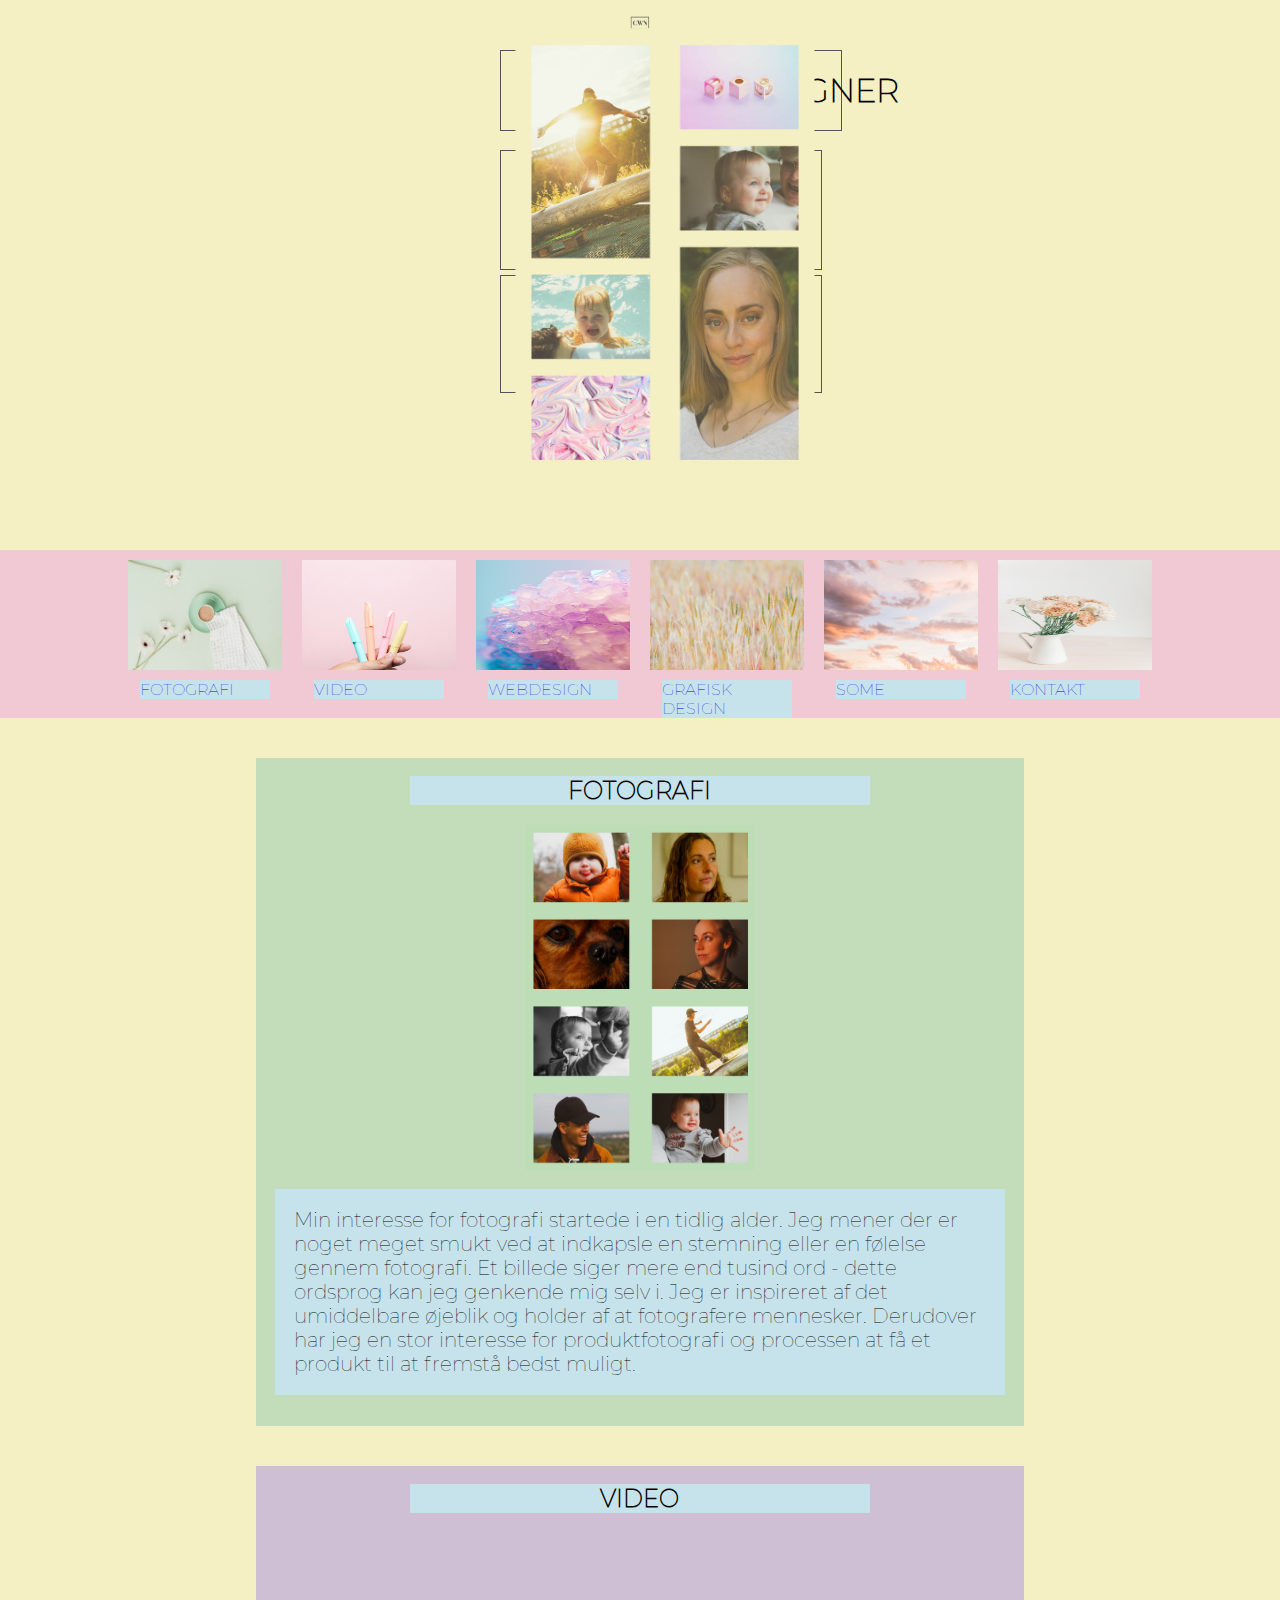
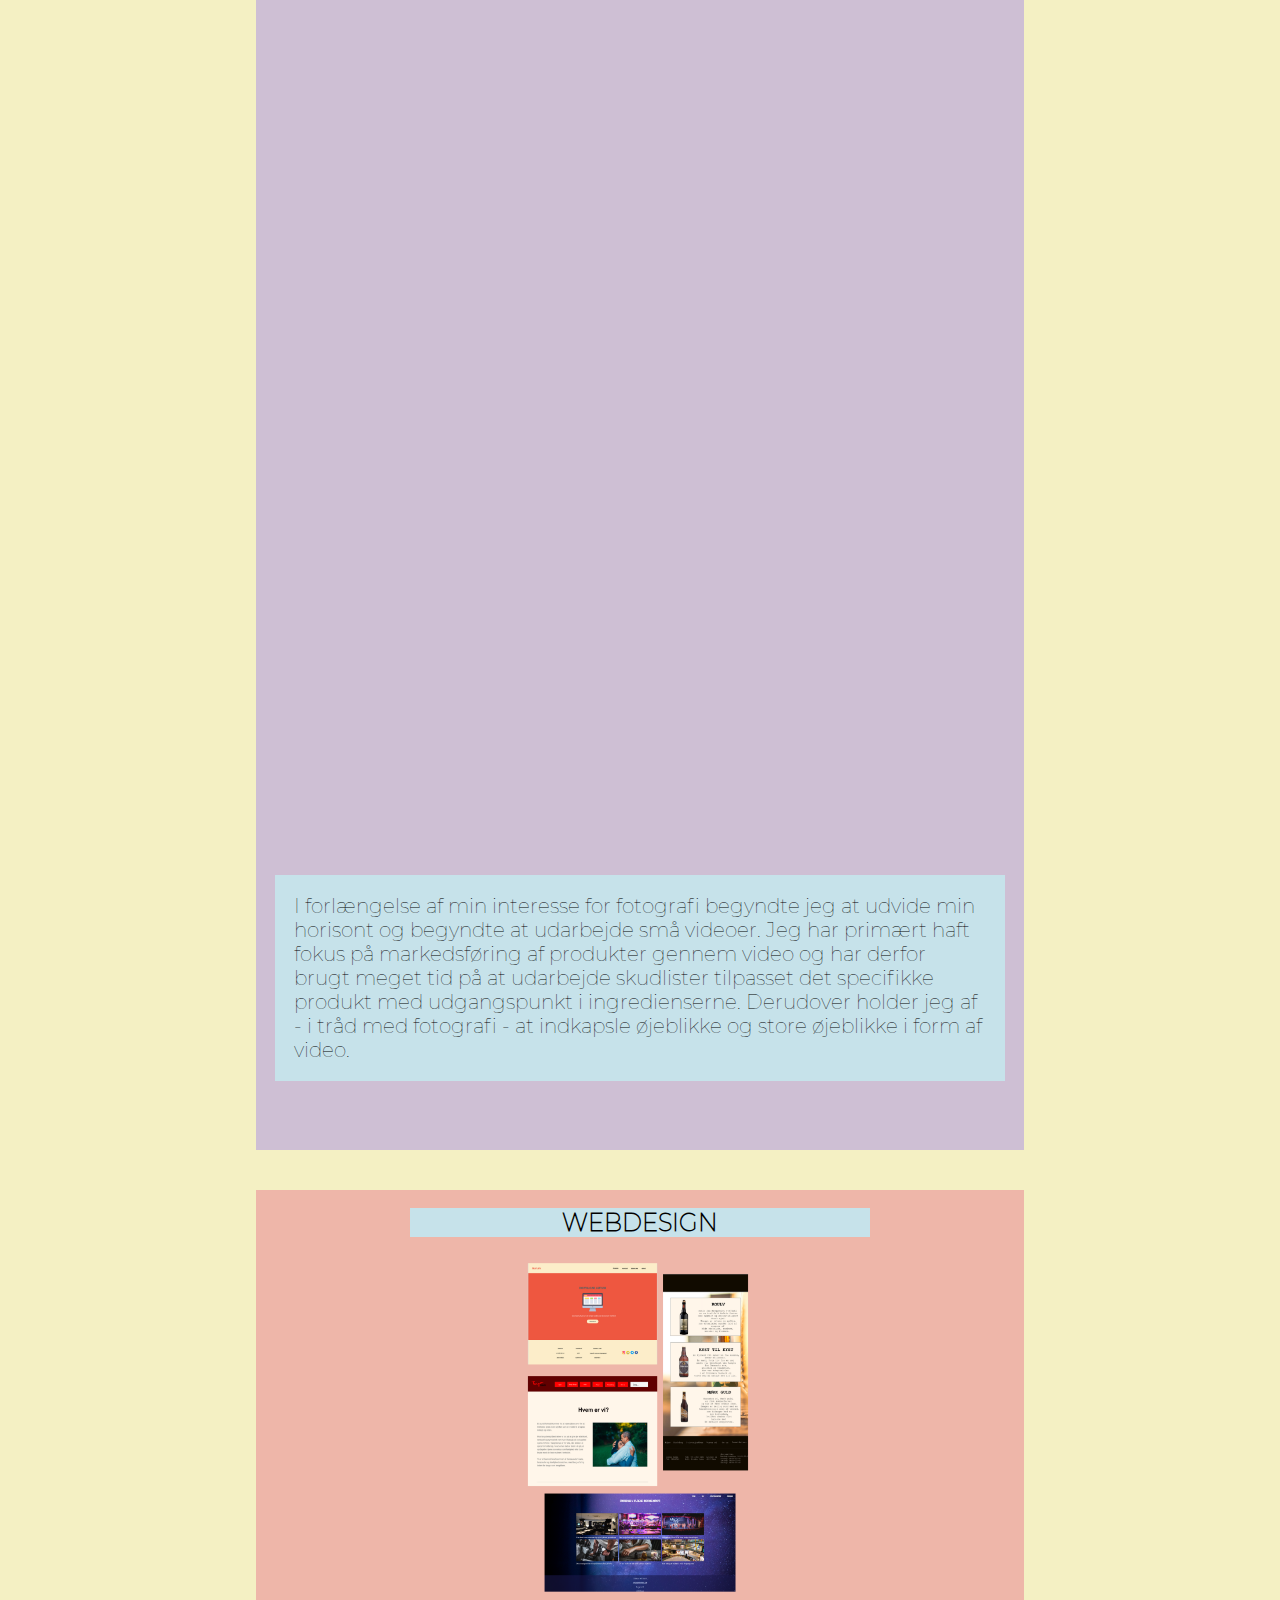
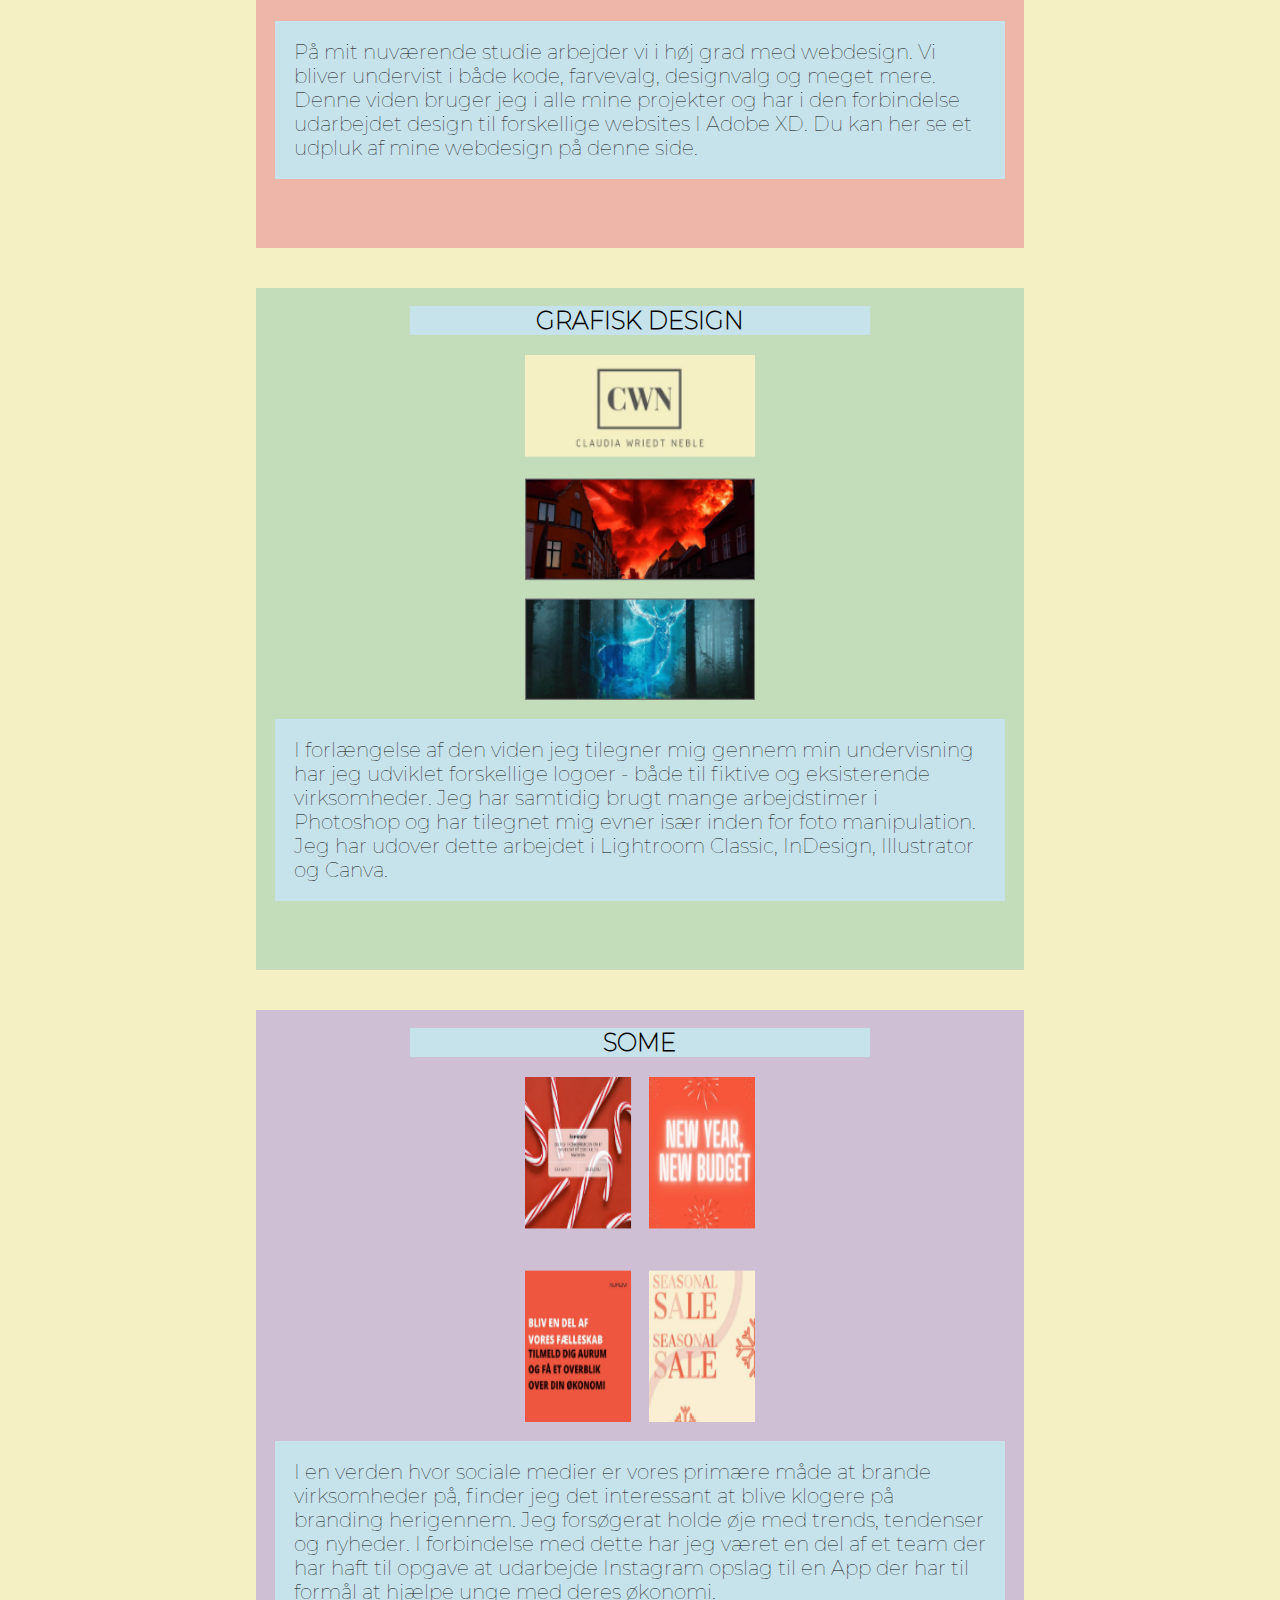
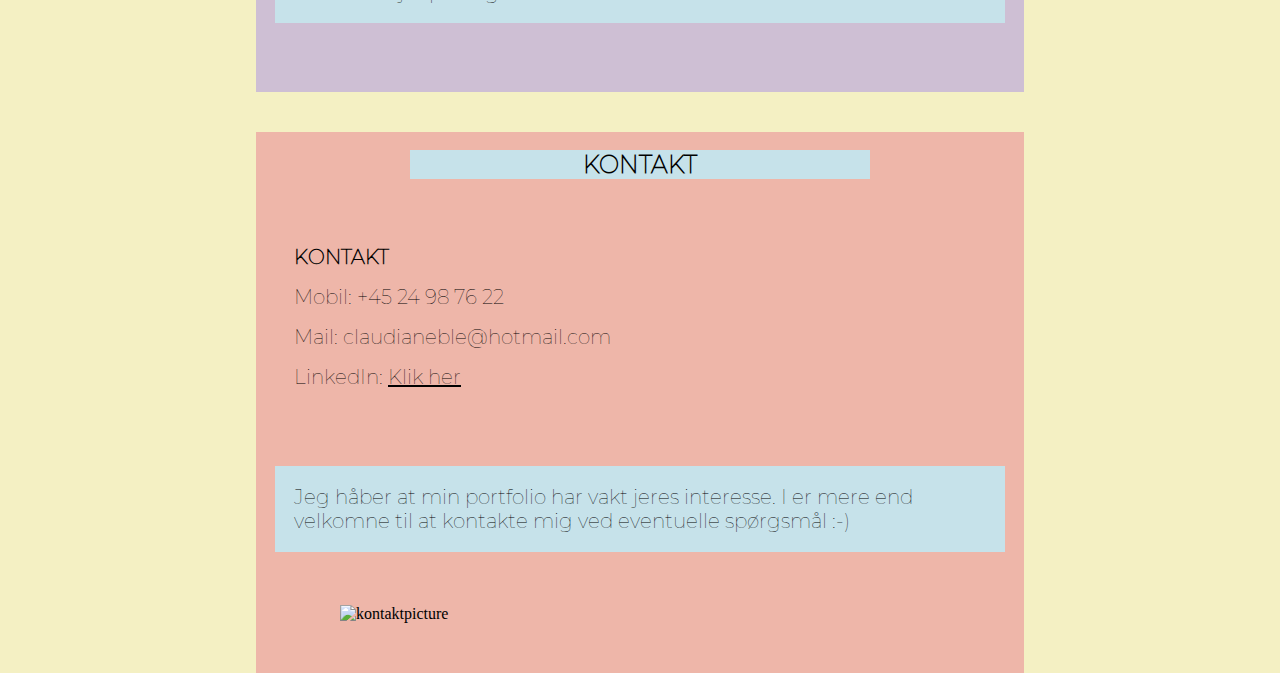
==== commit 5b58a464: "3. dags kode: Finjusteringer + kommentarer" ====
--- a/index.html
+++ b/index.html
@@ -40,32 +40,32 @@
     <!--Lyserød section med kategoribokse-->
     <section class="kategoribox">
 
-        <div id="content">
+        <div class="content">
             <img src="img/fotografi.jpg" alt="fotografi">
             <a href="#to-foto" class="content-btn">FOTOGRAFI</a>
         </div>
 
-        <div id="content">
+        <div class="content">
             <img src="img/video.jpg" alt="video">
             <a href="#to-video" class="content-btn">VIDEO</a>
         </div>
 
-        <div id="content">
+        <div class="content">
             <img src="img/webdesign.jpg" alt="webdesign">
             <a href="#to-webdesign" class="content-btn">WEBDESIGN</a>
         </div>
 
-        <div id="content">
+        <div class="content">
             <img src="img/grafiskdesign.jpg" alt="grafiskdesign">
             <a href="#to-grafiskdesign" class="content-btn">GRAFISK DESIGN</a>
         </div>
 
-        <div id="content">
+        <div class="content">
             <img src="img/some.jpg" alt="some">
             <a href="#to-some" class="content-btn">SOME</a>
         </div>
 
-        <div id="content">
+        <div class="content">
             <img src="img/kontakt.jpg" alt="kontakt">
             <a href="#to-kontakt" class="content-btn">KONTAKT</a>
         </div>
@@ -109,19 +109,19 @@
         <div class="videoes">
             <!--Embed af youtube videoer: https://www.youtube.com/watch?v=9YffrCViTVk-->
             <iframe class="vinhuset" width="560" height="315" src="https://www.youtube.com/embed/cunAEdBx_Ks"
-                title="YouTube video player" frameborder="0"
+                title="YouTube video player"
                 allow="accelerometer; autoplay; clipboard-write; encrypted-media; gyroscope; picture-in-picture"
                 allowfullscreen></iframe>
             <iframe class="howtoschool" width="560" height="315" src="https://www.youtube.com/embed/4p9ottowT7A"
-                title="YouTube video player" frameborder="0"
+                title="YouTube video player"
                 allow="accelerometer; autoplay; clipboard-write; encrypted-media; gyroscope; picture-in-picture"
                 allowfullscreen></iframe>
             <iframe class="havafiestaorange" width="560" height="315" src="https://www.youtube.com/embed/e3C7PQCyjhk"
-                title="YouTube video player" frameborder="0"
+                title="YouTube video player"
                 allow="accelerometer; autoplay; clipboard-write; encrypted-media; gyroscope; picture-in-picture"
                 allowfullscreen></iframe>
             <iframe class="baileys" width="560" height="315" src="https://www.youtube.com/embed/32x6FPpch_U"
-                title="YouTube video player" frameborder="0"
+                title="YouTube video player"
                 allow="accelerometer; autoplay; clipboard-write; encrypted-media; gyroscope; picture-in-picture"
                 allowfullscreen></iframe>
         </div>
@@ -179,18 +179,16 @@
         <img class="grafiskdesigncollage" src="img/grafiskdesigncollage.png" alt="grafiskdesigncollage">
 
         <div>
-            <p class="grafiskdesignparagraph">På mit nuværende studie arbejder vi i
-                høj grad med webdesign. Vi bliver
-                undervist i både kode, farvevalg,
-                designvalg og meget mere. Denne viden
-                bruger jeg i alle mine projekter og har i den
-                forbindelse udarbejdet forskellige websites.
-
+            <p class="grafiskdesignparagraph">I forlængelse af den viden jeg tilegner
+                mig gennem min undervisning har jeg udviklet
+                forskellige logoer - både til fiktive og eksisterende
+                virksomheder. 
+                
                 Jeg har samtidig brugt mange arbejdstimer i
-                Photoshop og har tilegnet mig evner især inden
-                for foto manipulation. Jeg har udover dette
+                Photoshop og har tilegnet mig evner især inden 
+                for foto manipulation. Jeg har udover dette 
                 arbejdet i Lightroom Classic, InDesign, Illustrator
-                og Canva.
+                og Canva.                
             </p>
         </div>
     </section>
@@ -229,7 +227,8 @@
                 <strong>KONTAKT</strong> <br>
                 Mobil: +45 24 98 76 22 <br>
                 Mail: claudianeble@hotmail.com <br>
-                LinkedIn: https://www.linkedin.com/in/claudia-neble-77bb60165/
+                LinkedIn:
+                <a target="_blank" class="linkedin" href="https://www.linkedin.com/in/claudia-neble-77bb60165/">Klik her</a>
             </p>
         </div>
 
--- a/style.css
+++ b/style.css
@@ -87,7 +87,7 @@
 }
 
 /*Link/knap ligger under billeder*/
-#content {
+.content {
     display: flex;
     flex-direction: column;
 }
@@ -146,6 +146,11 @@
     margin-right: 10%
 }
 
+/*Fix af fejl (frameborder) i validering: https://stackoverflow.com/questions/26274082/the-frameborder-attribute-on-the-iframe-element-is-obsolete-use-css-instead*/
+iframe {
+    border: none;
+}
+
 /*Styling af frontbilleder i alle sections */
 .fotograficollage, .webdesignpic, .grafiskdesigncollage, .someindhold {
     width: 230px;
@@ -322,28 +327,38 @@
         font-size: 20px;
     }
 
+    /*Forstørrelse af kontaktsection*/
     .kontaktsection {
         width: 60%;
         height: 80%; 
         padding-bottom: 50px; 
     }
 
+    /*Forstørrelse af kontaktparagraph*/
     .kontaktparagraph {
         font-size: 20px;
         line-height: 2;
         margin-bottom: 50px;
     }
 
+    /*Forstørrelse af tekst i paragraph*/
     .kontakttextparagraph {
         font-size: 20px;
     }
 
+    /*Forstørrelse af billede i kontaktsection*/
     .kontaktpicture {
         width: 600px;
         height: auto;
         margin-top: -100px;
     }
 
+    /*Styling af link til LinkedIn*/
+    /*Underline af link: https://www.w3schools.com/cssref/pr_text_text-decoration.asp*/
+    .linkedin {
+        text-decoration: underline;
+        color: #000000
+    }
 
 
 }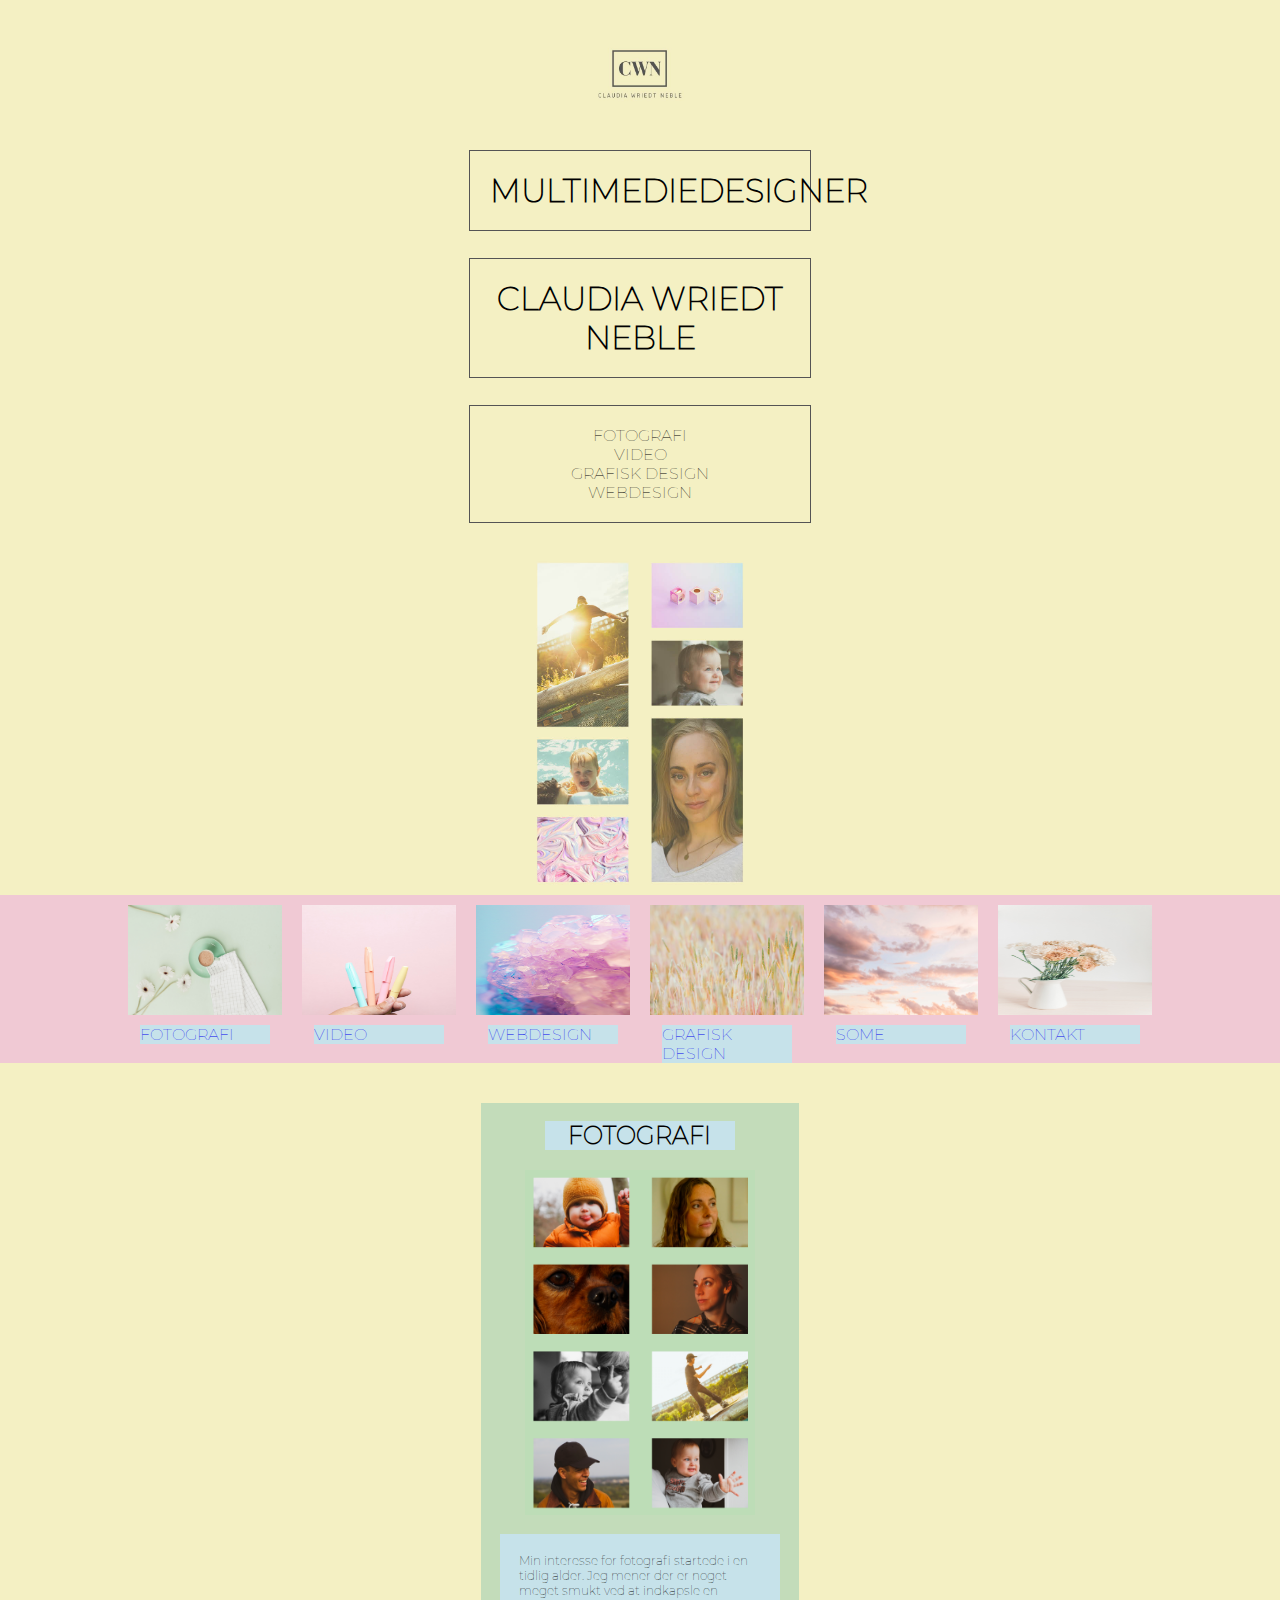
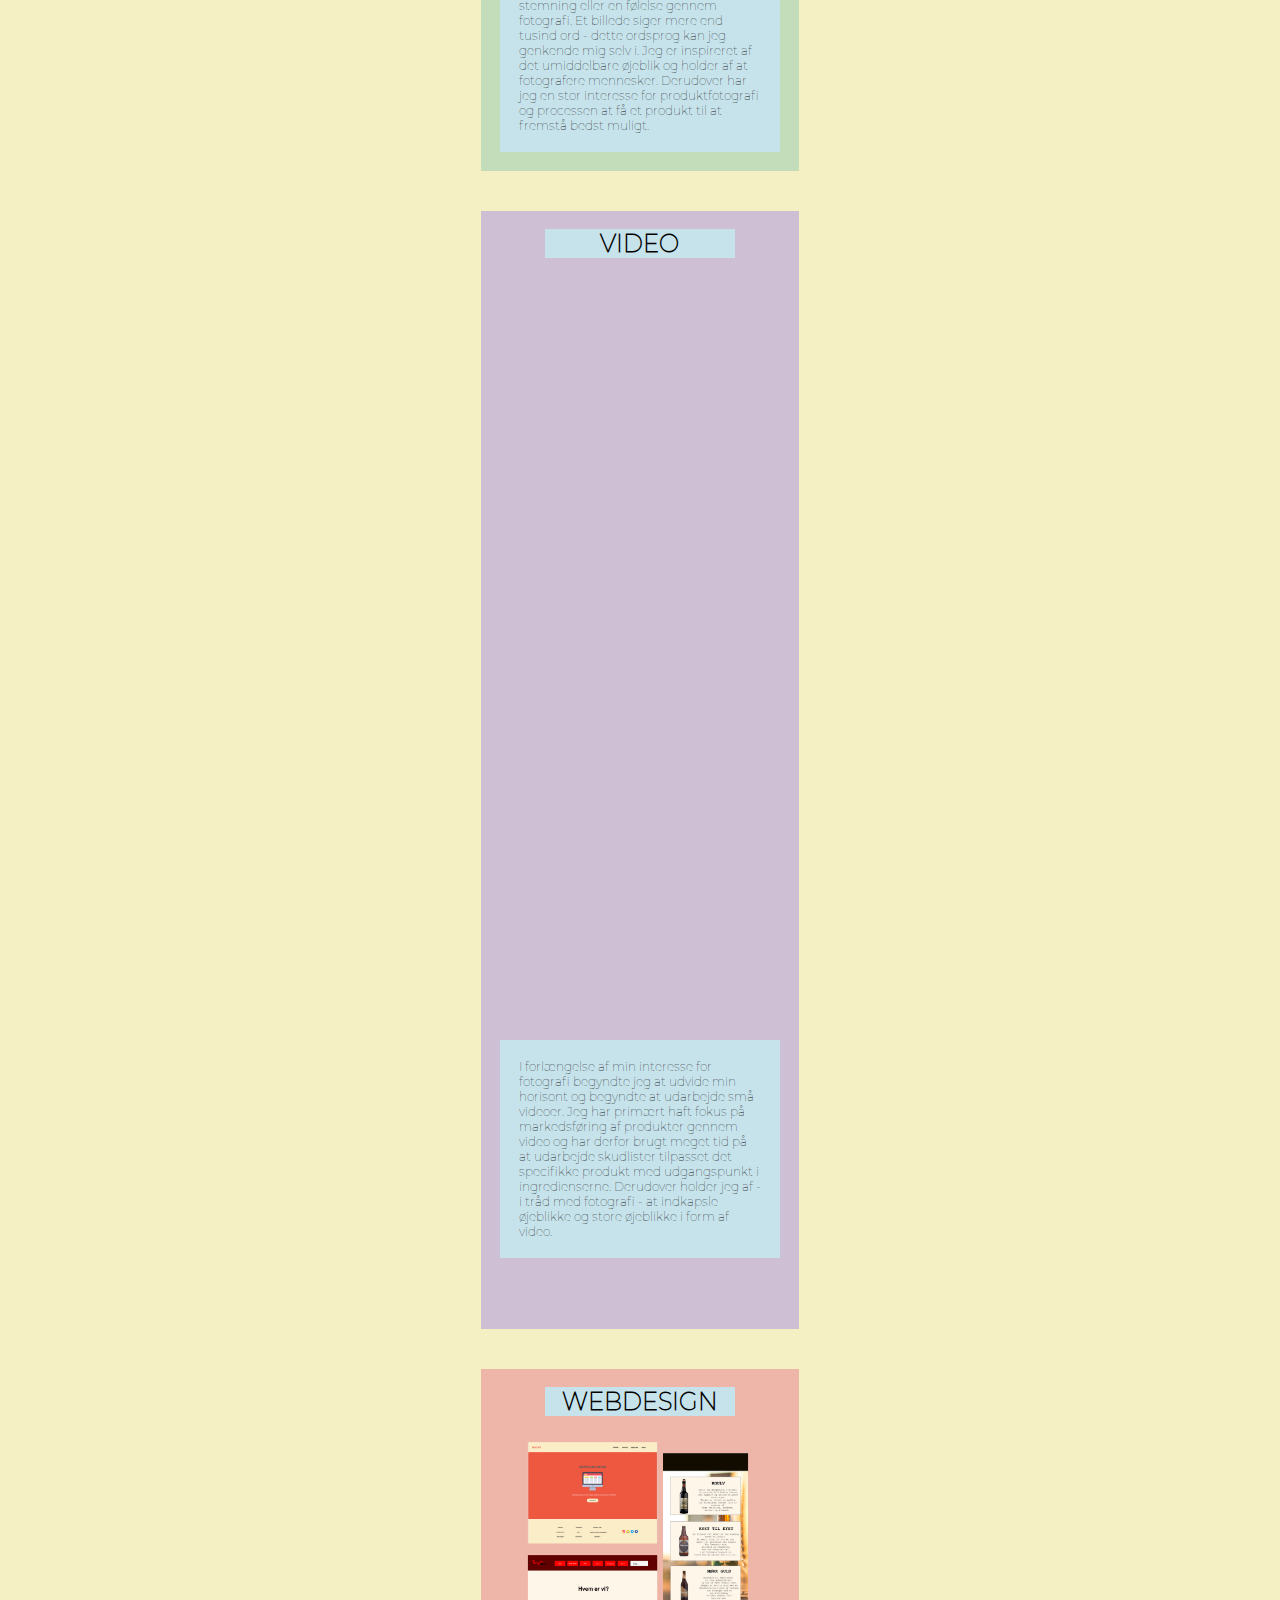
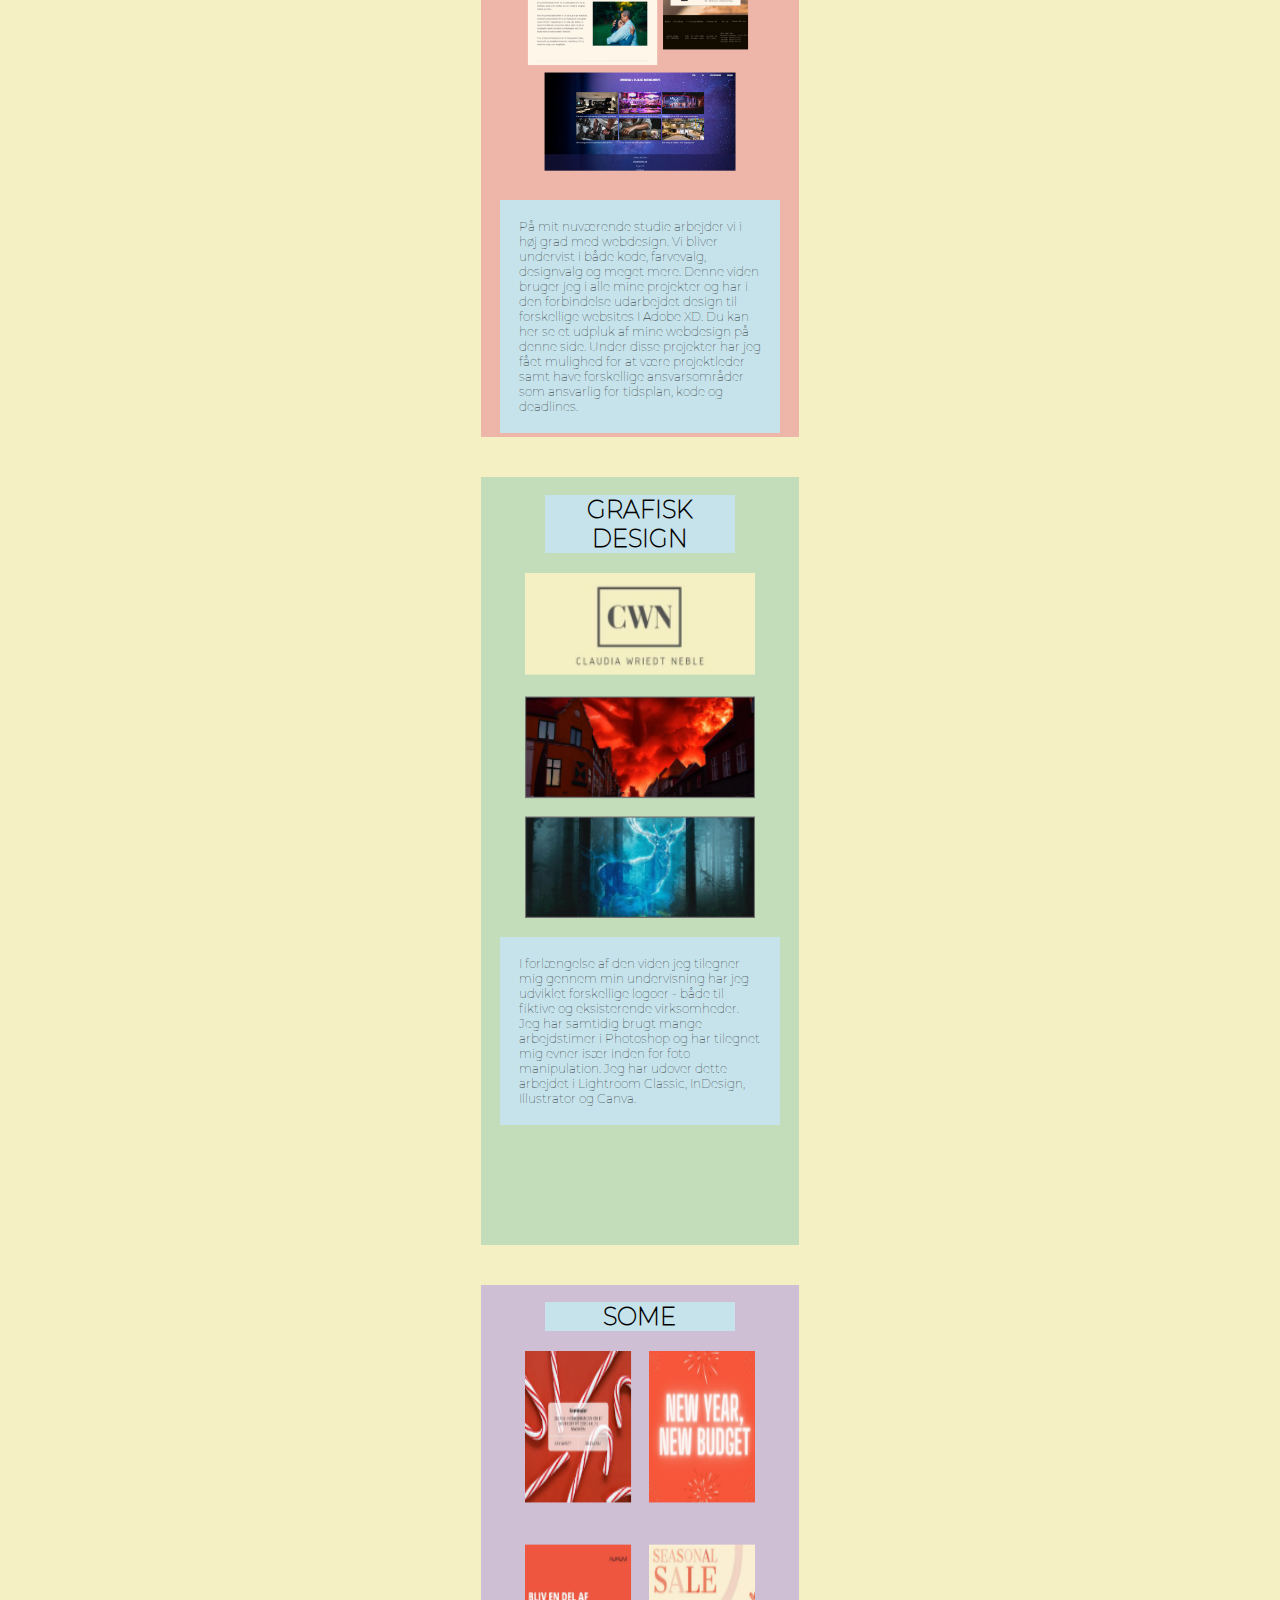
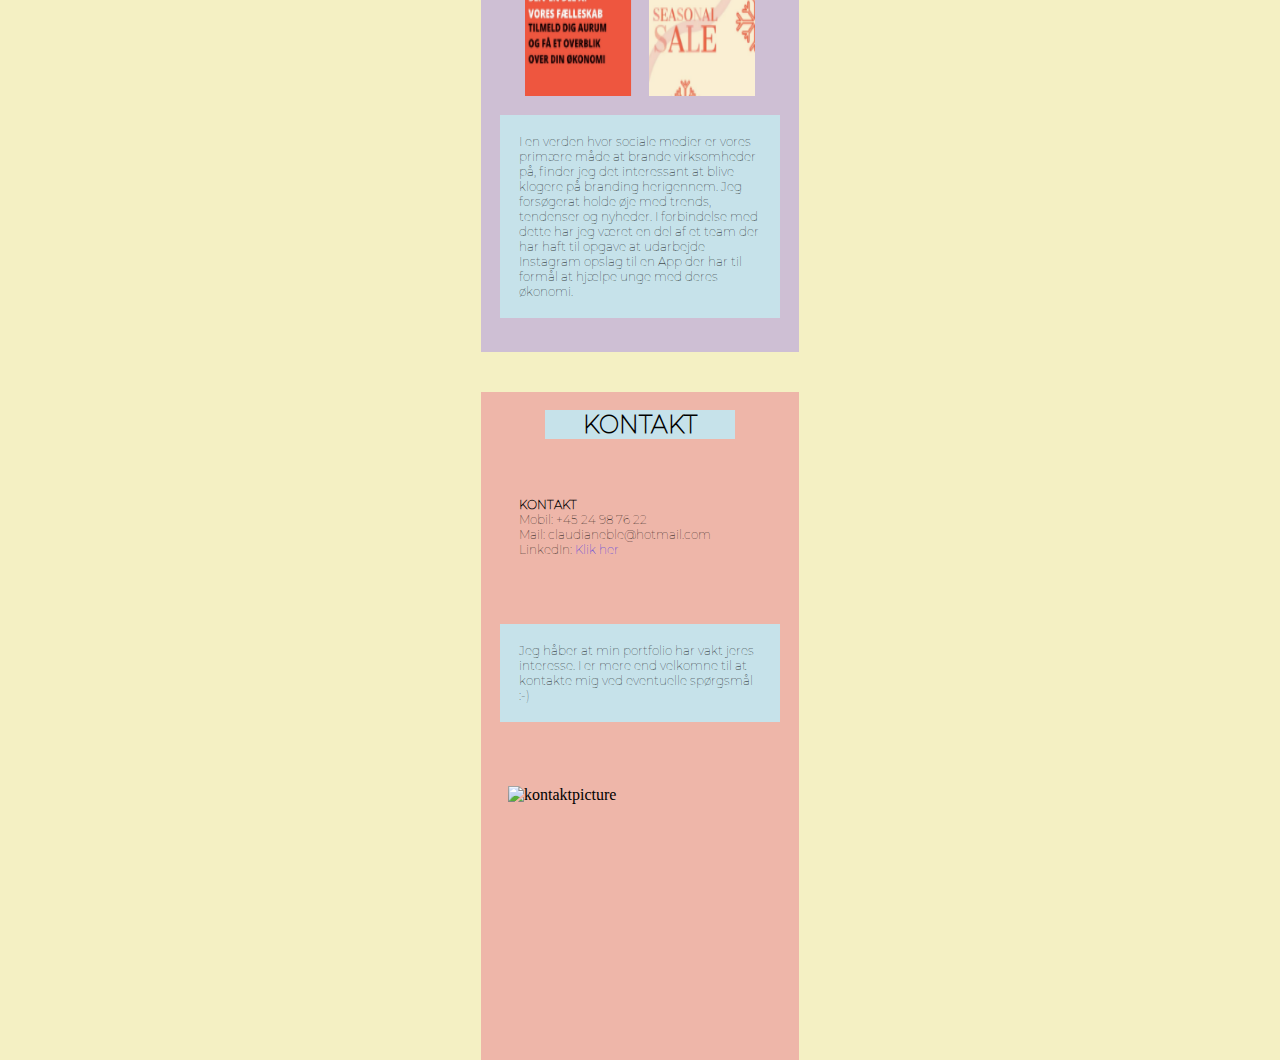
==== commit d1f9388f: "Afslutning" ====
--- a/index.html
+++ b/index.html
@@ -164,7 +164,9 @@
                 forbindelse udarbejdet design til forskellige
                 websites I Adobe XD.
                 Du kan her se et udpluk af mine webdesign
-                på denne side.
+                på denne side. Under disse projekter har jeg fået
+                mulighed for at være projektleder samt have forskellige
+                ansvarsområder som ansvarlig for tidsplan, kode og deadlines.
             </p>
         </div>
     </section>
--- a/style.css
+++ b/style.css
@@ -219,8 +219,7 @@
     margin-bottom: 20%
 }
 
-
-@media (min-width: 600px) {
+@media (min-width: 1600px) {
 
     /* Herunder styles logo i navbar */
     .logo {
